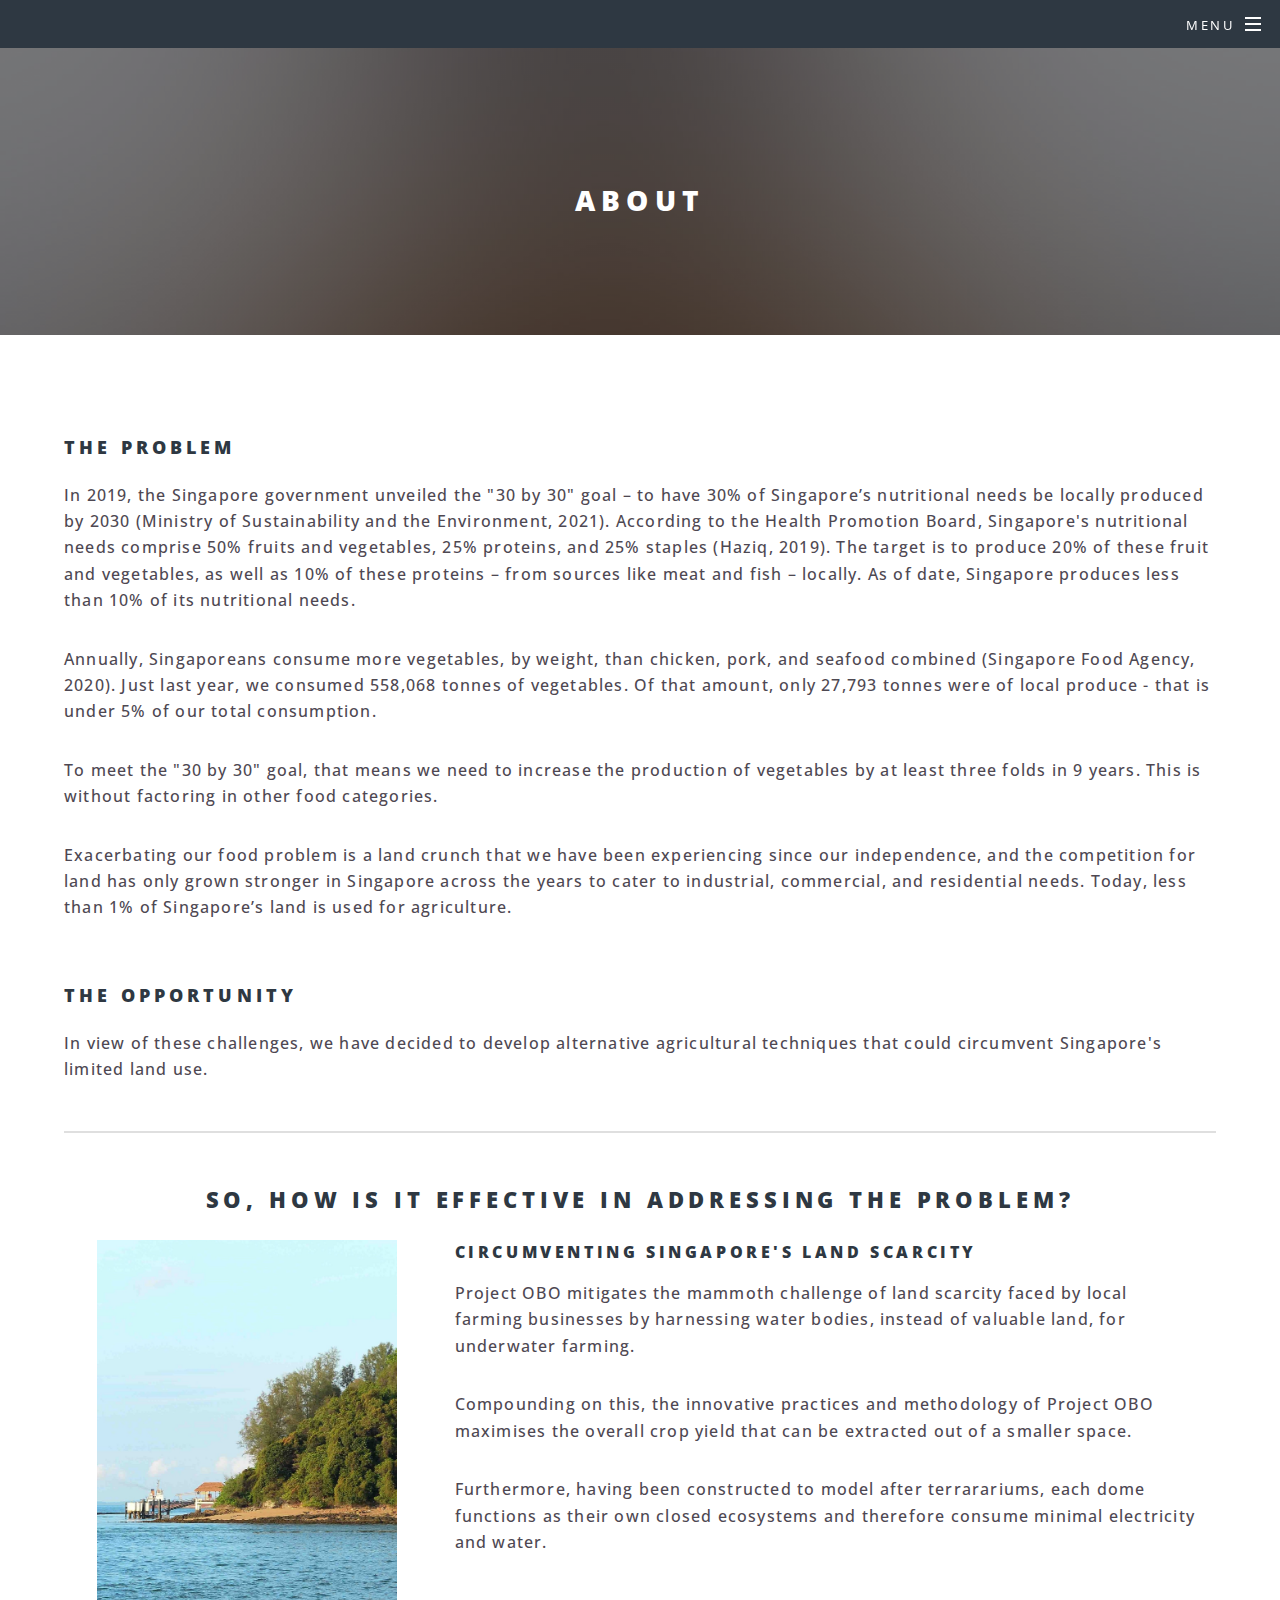
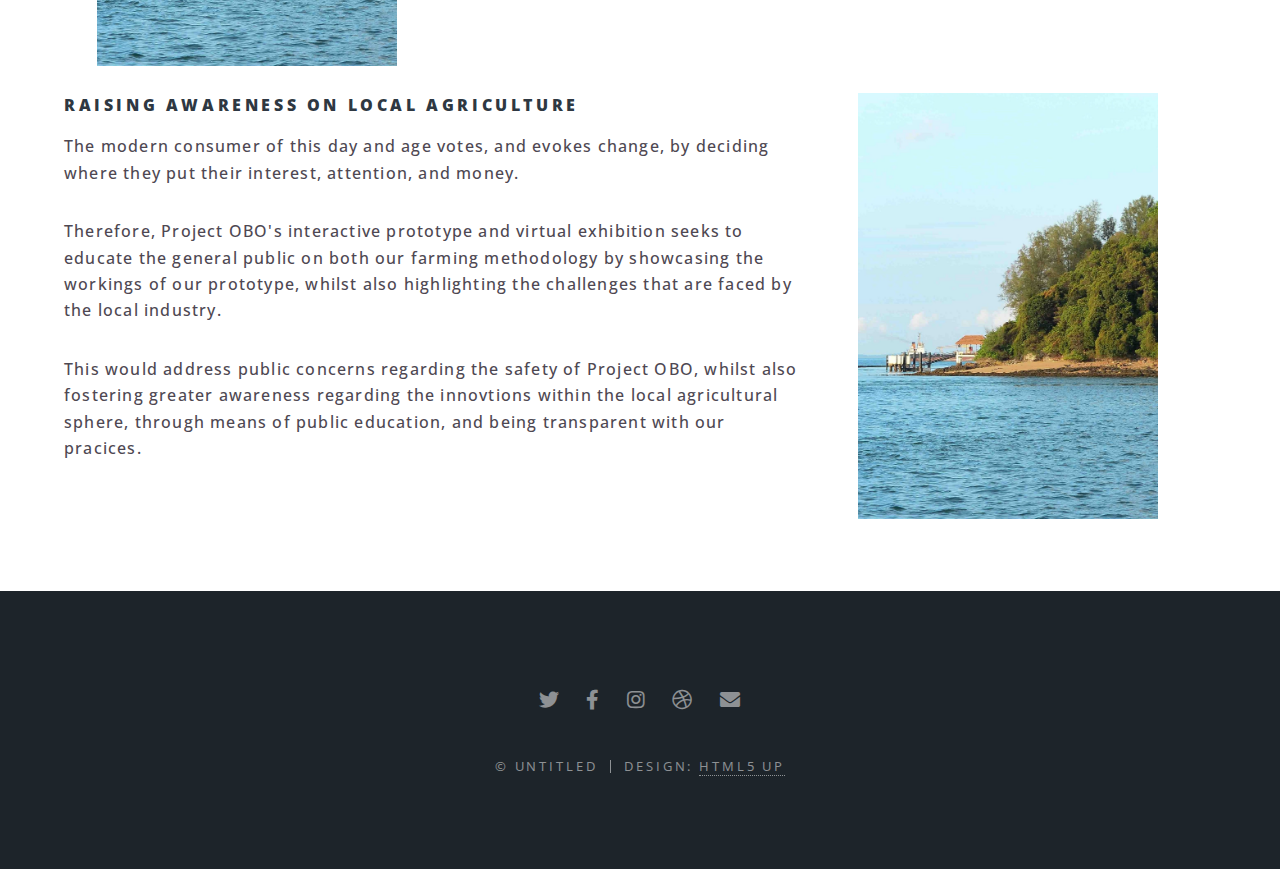
==== about.html @ d47744c2 "commit" ====
<!DOCTYPE HTML>
<!--
	Spectral by HTML5 UP
	html5up.net | @ajlkn
	Free for personal and commercial use under the CCA 3.0 license (html5up.net/license)
-->
<html>
	<head>
		<title>About</title>
		<meta charset="utf-8" />
		<meta name="viewport" content="width=device-width, initial-scale=1, user-scalable=no" />
		<link rel="stylesheet" href="assets/css/main.css" />
		<noscript><link rel="stylesheet" href="assets/css/noscript.css" /></noscript>
	</head>
	<body class="is-preload">

		<!-- Page Wrapper -->
			<div id="page-wrapper">

				<!-- Header -->
				<header id="header" class="alt">
					<h1><a href="index.html">Project OBO</a></h1>
					<nav id="nav">
						<ul>
							<li class="special">
								<a href="#menu" class="menuToggle"><span>Menu</span></a>
								<div id="menu">
									<ul>
										<li><a href="index.html">Home</a></li>
										<li><a href="about.html">About</a></li>
										<li><a href="how-it-works.html">How it works</a></li>
										<li><a href="impact.html">Impact</a></li>
										<li><a href="the-team.html">The Team</a></li>
										<li><a href="partner.html">Partner With Us</a></li>
										<li><a href="get-in-touch.html">Get In Touch</a></li>
									</ul>
								</div>
							</li>
						</ul>
					</nav>
				</header>

				<!-- Main -->
					<article id="main">
						<header>
							<h2>About</h2>
						</header>
						<section class="wrapper style5">
							<div class="inner">

								<h3>The Problem</h3>
									<p>In 2019, the Singapore government unveiled the "30 by 30" goal  – to have 30% of Singapore’s nutritional needs be locally produced by 2030 (Ministry of Sustainability and the Environment, 2021). According to the Health Promotion Board, Singapore's nutritional needs comprise 50% fruits and vegetables, 25% proteins, and 25% staples (Haziq, 2019). The target is to produce 20% of these fruit and vegetables, as well as 10% of these proteins – from sources like meat and fish – locally. As of date, Singapore produces less than 10% of its nutritional needs.</p>
									<p>Annually, Singaporeans consume more vegetables, by weight, than chicken, pork, and seafood combined (Singapore Food Agency, 2020). Just last year, we consumed 558,068 tonnes of vegetables. Of that amount, only 27,793 tonnes were of local produce - that is under 5% of our total consumption.</p>
									<p>To meet the "30 by 30" goal, that means we need to increase the production of vegetables by at least three folds in 9 years. This is without factoring in other food categories. </p>
									<p>Exacerbating our food problem is a land crunch that we have been experiencing since our independence, and the competition for land has only grown stronger in Singapore across the years to cater to industrial, commercial, and residential needs. Today, less than 1% of Singapore’s land is used for agriculture.</p>
									
								<br>
								
								<h3>The opportunity</h3>
									<p>In view of these challenges, we have decided to develop alternative agricultural techniques that could circumvent Singapore's limited land use.</p>
								
								<hr />

								<h2 style="text-align: center;">so, how is it effective in addressing the problem?</h2>
								<section class="tiles">
									<article style="text-align: center;" class="style1">
										<img style="max-width: 300px;" src="images/sister_island.jpg" alt="">
										<img src="" alt="">
									</article>

									<article class="twothird">
										<h4>circumventing singapore's land scarcity</h4>
										<p>Project OBO mitigates the mammoth challenge of land scarcity faced by local farming businesses by harnessing water bodies, instead of valuable land, for underwater farming.</p>
										<p>Compounding on this, the innovative practices and methodology of Project OBO maximises the overall crop yield that can be extracted out of a smaller space.</p>
										<p>Furthermore, having been constructed to model after terrarariums, each dome functions as their own closed ecosystems and therefore consume minimal electricity and water.</p>
									</article>

									<article class="twothird">
										<h4>Raising awareness on local agriculture</h4>
										<p>The modern consumer of this day and age votes, and evokes change, by deciding where they put their interest, attention, and money.</p>
										<p>Therefore, Project OBO's interactive prototype and virtual exhibition seeks to educate the general public on both our farming methodology by showcasing the workings of our prototype, whilst also highlighting the challenges that are faced by the local industry.</p>
										<p>This would address public concerns regarding the safety of Project OBO, whilst also fostering greater awareness regarding the innovtions within the local agricultural sphere, through means of public education, and being transparent with our pracices.</p>
									</article>

									<article style="text-align: center;" class="style1">
										<img style="max-width: 300px;" src="images/sister_island.jpg" alt="">
										<img src="" alt="">
									</article>

									

								</section>
							</div>
						</section>
					</article>

				<!-- Footer -->
					<footer id="footer">
						<ul class="icons">
							<li><a href="#" class="icon brands fa-twitter"><span class="label">Twitter</span></a></li>
							<li><a href="#" class="icon brands fa-facebook-f"><span class="label">Facebook</span></a></li>
							<li><a href="#" class="icon brands fa-instagram"><span class="label">Instagram</span></a></li>
							<li><a href="#" class="icon brands fa-dribbble"><span class="label">Dribbble</span></a></li>
							<li><a href="#" class="icon solid fa-envelope"><span class="label">Email</span></a></li>
						</ul>
						<ul class="copyright">
							<li>&copy; Untitled</li><li>Design: <a href="http://html5up.net">HTML5 UP</a></li>
						</ul>
					</footer>

			</div>

		<!-- Scripts -->
			<script src="assets/js/jquery.min.js"></script>
			<script src="assets/js/jquery.scrollex.min.js"></script>
			<script src="assets/js/jquery.scrolly.min.js"></script>
			<script src="assets/js/browser.min.js"></script>
			<script src="assets/js/breakpoints.min.js"></script>
			<script src="assets/js/util.js"></script>
			<script src="assets/js/main.js"></script>

	</body>
</html>
---- assets/css/main.css ----
@import url(fontawesome-all.min.css);
@import url("https://fonts.googleapis.com/css?family=Open+Sans:400,400italic,600,600italic,800,800italic");

/*
	Spectral by HTML5 UP
	html5up.net | @ajlkn
	Free for personal and commercial use under the CCA 3.0 license (html5up.net/license)
*/

html, body, div, span, applet, object,
iframe, h1, h2, h3, h4, h5, h6, p, blockquote,
pre, a, abbr, acronym, address, big, cite,
code, del, dfn, em, img, ins, kbd, q, s, samp,
small, strike, strong, sub, sup, tt, var, b,
u, i, center, dl, dt, dd, ol, ul, li, fieldset,
form, label, legend, table, caption, tbody,
tfoot, thead, tr, th, td, article, aside,
canvas, details, embed, figure, figcaption,
footer, header, hgroup, menu, nav, output, ruby,
section, summary, time, mark, audio, video {
	margin: 0;
	padding: 0;
	border: 0;
	font-size: 100%;
	font: inherit;
	vertical-align: baseline;
}

article, aside, details, figcaption, figure,
footer, header, hgroup, menu, nav, section {
	display: block;}

body {
	line-height: 1;
}

ol, ul {
	list-style: none;
}

blockquote, q {
	quotes: none;
}

	blockquote:before, blockquote:after, q:before, q:after {
		content: '';
		content: none;
	}

table {
	border-collapse: collapse;
	border-spacing: 0;
}

body {
	-webkit-text-size-adjust: none;
}

mark {
	background-color: transparent;
	color: inherit;
}

input::-moz-focus-inner {
	border: 0;
	padding: 0;
}

input, select, textarea {
	-moz-appearance: none;
	-webkit-appearance: none;
	-ms-appearance: none;
	appearance: none;
}

/* Basic */

	@-ms-viewport {
		width: device-width;
	}

	html {
		box-sizing: border-box;
	}

	*, *:before, *:after {
		box-sizing: inherit;
	}

	body {
		background: #2e3842;
	}

		body.is-preload *, body.is-preload *:before, body.is-preload *:after {
			-moz-animation: none !important;
			-webkit-animation: none !important;
			-ms-animation: none !important;
			animation: none !important;
			-moz-transition: none !important;
			-webkit-transition: none !important;
			-ms-transition: none !important;
			transition: none !important;
		}

	body, input, select, textarea {
		color: #fff;
		font-family: "Open Sans", Helvetica, sans-serif;
		font-size: 15pt;
		font-weight: 400;
		letter-spacing: 0.075em;
		line-height: 1.65em;
	}

		@media screen and (max-width: 1680px) {

			body, input, select, textarea {
				font-size: 13pt;
			}

		}

		@media screen and (max-width: 1280px) {

			body, input, select, textarea {
				font-size: 12pt;
			}

		}

		@media screen and (max-width: 736px) {

			body, input, select, textarea {
				font-size: 11pt;
				letter-spacing: 0.0375em;
			}

		}

	a {
		-moz-transition: color 0.2s ease, border-bottom-color 0.2s ease;
		-webkit-transition: color 0.2s ease, border-bottom-color 0.2s ease;
		-ms-transition: color 0.2s ease, border-bottom-color 0.2s ease;
		transition: color 0.2s ease, border-bottom-color 0.2s ease;
		border-bottom: dotted 1px;
		color: inherit;
		text-decoration: none;
	}

		a:hover {
			border-bottom-color: transparent;
		}

	strong, b {
		color: #fff;
		font-weight: 600;
	}

	em, i {
		font-style: italic;
	}

	p {
		margin: 0 0 2em 0;
		font-weight: 500;
	}

	h1, h2, h3, h4, h5, h6 {
		color: #fff;
		font-weight: 800;
		letter-spacing: 0.225em;
		line-height: 1em;
		margin: 0 0 1em 0;
		text-transform: uppercase;
	}

		h1 a, h2 a, h3 a, h4 a, h5 a, h6 a {
			color: inherit;
			text-decoration: none;
		}

	h2 {
		font-size: 1.35em;
		line-height: 1.75em;
	}

		@media screen and (max-width: 736px) {

			h2 {
				font-size: 1.1em;
				line-height: 1.65em;
			}

		}

	h3 {
		font-size: 1.15em;
		line-height: 1.75em;
	}

		@media screen and (max-width: 736px) {

			h3 {
				font-size: 1em;
				line-height: 1.65em;
			}

		}

	h4 {
		font-size: 1em;
		line-height: 1.5em;
	}

	h5 {
		font-size: 0.8em;
		line-height: 1.5em;
	}

	h6 {
		font-size: 0.7em;
		line-height: 1.5em;
	}

	sub {
		font-size: 0.8em;
		position: relative;
		top: 0.5em;
	}

	sup {
		font-size: 0.8em;
		position: relative;
		top: -0.5em;
	}

	hr {
		border: 0;
		border-bottom: solid 2px #fff;
		margin: 3em 0;
	}

		hr.major {
			margin: 4.5em 0;
		}

	blockquote {
		border-left: solid 4px #fff;
		font-style: italic;
		margin: 0 0 2em 0;
		padding: 0.5em 0 0.5em 2em;
	}

	code {
		background: rgba(144, 144, 144, 0.25);
		border-radius: 3px;
		font-family: "Courier New", monospace;
		font-size: 0.9em;
		letter-spacing: 0;
		margin: 0 0.25em;
		padding: 0.25em 0.65em;
	}

	button {
		font-family: inherit;
		text-transform: uppercase;
		font-size: 0.8em;
		font-weight: 700;
		padding: 1em;
		border-radius: 8px;
		border-style: none;
		color: #585858;
		letter-spacing: 0.1em;
	}
	
		button.main {
			font-size: 16pt;
			font-weight: 300;
			line-height: 1.75;
			text-transform: lowercase;
			padding: 6px 18px;
			border-radius: 20px;
			border-style: none;
			margin: 0 10px 10px 0px;
			color: #585858;
			letter-spacing: normal;
		}
	
	button:hover {
		transform: scale(1.1);
		transition: background-color 0.5s ease, transform 0.5s ease;
		background-color: #7ecaf6;
		color: white;
	}
	
		button.style1:hover {
			background-color: #f2849e
		}
	
		button.style2:hover {
			background-color: #7ecaf6  
		}
	
		button.style3:hover {
			background-color: #7bd0c1
		}

	pre {
		-webkit-overflow-scrolling: touch;
		font-family: "Courier New", monospace;
		font-size: 0.9em;
		margin: 0 0 2em 0;
	}

		pre code {
			display: block;
			line-height: 1.75em;
			padding: 1em 1.5em;
			overflow-x: auto;
		}

	.align-left {
		text-align: left;
	}

	.align-center {
		text-align: center;
	}

	.align-right {
		text-align: right;
	}

/* Row */

	.row {
		display: flex;
		flex-wrap: wrap;
		box-sizing: border-box;
		align-items: stretch;
	}

		.row > * {
			box-sizing: border-box;
		}

		.row.gtr-uniform > * > :last-child {
			margin-bottom: 0;
		}

		.row.aln-left {
			justify-content: flex-start;
		}

		.row.aln-center {
			justify-content: center;
		}

		.row.aln-right {
			justify-content: flex-end;
		}

		.row.aln-top {
			align-items: flex-start;
		}

		.row.aln-middle {
			align-items: center;
		}

		.row.aln-bottom {
			align-items: flex-end;
		}

		.row > .imp {
			order: -1;
		}

		.row > .col-1 {
			width: 8.33333%;
		}

		.row > .off-1 {
			margin-left: 8.33333%;
		}

		.row > .col-2 {
			width: 16.66667%;
		}

		.row > .off-2 {
			margin-left: 16.66667%;
		}

		.row > .col-3 {
			width: 25%;
		}

		.row > .off-3 {
			margin-left: 25%;
		}

		.row > .col-4 {
			width: 33.33333%;
		}

		.row > .off-4 {
			margin-left: 33.33333%;
		}

		.row > .col-5 {
			width: 41.66667%;
		}

		.row > .off-5 {
			margin-left: 41.66667%;
		}

		.row > .col-6 {
			width: 50%;
		}

		.row > .off-6 {
			margin-left: 50%;
		}

		.row > .col-7 {
			width: 58.33333%;
		}

		.row > .off-7 {
			margin-left: 58.33333%;
		}

		.row > .col-8 {
			width: 66.66667%;
		}

		.row > .off-8 {
			margin-left: 66.66667%;
		}

		.row > .col-9 {
			width: 75%;
		}

		.row > .off-9 {
			margin-left: 75%;
		}

		.row > .col-10 {
			width: 83.33333%;
		}

		.row > .off-10 {
			margin-left: 83.33333%;
		}

		.row > .col-11 {
			width: 91.66667%;
		}

		.row > .off-11 {
			margin-left: 91.66667%;
		}

		.row > .col-12 {
			width: 100%;
		}

		.row > .off-12 {
			margin-left: 100%;
		}

		.row.gtr-0 {
			margin-top: 0;
			margin-left: 0em;
		}

			.row.gtr-0 > * {
				padding: 0 0 0 0em;
			}

			.row.gtr-0.gtr-uniform {
				margin-top: 0em;
			}

				.row.gtr-0.gtr-uniform > * {
					padding-top: 0em;
				}

		.row.gtr-25 {
			margin-top: 0;
			margin-left: -0.375em;
		}

			.row.gtr-25 > * {
				padding: 0 0 0 0.375em;
			}

			.row.gtr-25.gtr-uniform {
				margin-top: -0.375em;
			}

				.row.gtr-25.gtr-uniform > * {
					padding-top: 0.375em;
				}

		.row.gtr-50 {
			margin-top: 0;
			margin-left: -0.75em;
		}

			.row.gtr-50 > * {
				padding: 0 0 0 0.75em;
			}

			.row.gtr-50.gtr-uniform {
				margin-top: -0.75em;
			}

				.row.gtr-50.gtr-uniform > * {
					padding-top: 0.75em;
				}

		.row {
			margin-top: 0;
			margin-left: -1.5em;
		}

			.row > * {
				padding: 0 0 0 1.5em;
			}

			.row.gtr-uniform {
				margin-top: -1.5em;
			}

				.row.gtr-uniform > * {
					padding-top: 1.5em;
				}

		.row.gtr-150 {
			margin-top: 0;
			margin-left: -2.25em;
		}

			.row.gtr-150 > * {
				padding: 0 0 0 2.25em;
			}

			.row.gtr-150.gtr-uniform {
				margin-top: -2.25em;
			}

				.row.gtr-150.gtr-uniform > * {
					padding-top: 2.25em;
				}

		.row.gtr-200 {
			margin-top: 0;
			margin-left: -3em;
		}

			.row.gtr-200 > * {
				padding: 0 0 0 3em;
			}

			.row.gtr-200.gtr-uniform {
				margin-top: -3em;
			}

				.row.gtr-200.gtr-uniform > * {
					padding-top: 3em;
				}

		@media screen and (max-width: 1680px) {

			.row {
				display: flex;
				flex-wrap: wrap;
				box-sizing: border-box;
				align-items: stretch;
			}

				.row > * {
					box-sizing: border-box;
				}

				.row.gtr-uniform > * > :last-child {
					margin-bottom: 0;
				}

				.row.aln-left {
					justify-content: flex-start;
				}

				.row.aln-center {
					justify-content: center;
				}

				.row.aln-right {
					justify-content: flex-end;
				}

				.row.aln-top {
					align-items: flex-start;
				}

				.row.aln-middle {
					align-items: center;
				}

				.row.aln-bottom {
					align-items: flex-end;
				}

				.row > .imp-xlarge {
					order: -1;
				}

				.row > .col-1-xlarge {
					width: 8.33333%;
				}

				.row > .off-1-xlarge {
					margin-left: 8.33333%;
				}

				.row > .col-2-xlarge {
					width: 16.66667%;
				}

				.row > .off-2-xlarge {
					margin-left: 16.66667%;
				}

				.row > .col-3-xlarge {
					width: 25%;
				}

				.row > .off-3-xlarge {
					margin-left: 25%;
				}

				.row > .col-4-xlarge {
					width: 33.33333%;
				}

				.row > .off-4-xlarge {
					margin-left: 33.33333%;
				}

				.row > .col-5-xlarge {
					width: 41.66667%;
				}

				.row > .off-5-xlarge {
					margin-left: 41.66667%;
				}

				.row > .col-6-xlarge {
					width: 50%;
				}

				.row > .off-6-xlarge {
					margin-left: 50%;
				}

				.row > .col-7-xlarge {
					width: 58.33333%;
				}

				.row > .off-7-xlarge {
					margin-left: 58.33333%;
				}

				.row > .col-8-xlarge {
					width: 66.66667%;
				}

				.row > .off-8-xlarge {
					margin-left: 66.66667%;
				}

				.row > .col-9-xlarge {
					width: 75%;
				}

				.row > .off-9-xlarge {
					margin-left: 75%;
				}

				.row > .col-10-xlarge {
					width: 83.33333%;
				}

				.row > .off-10-xlarge {
					margin-left: 83.33333%;
				}

				.row > .col-11-xlarge {
					width: 91.66667%;
				}

				.row > .off-11-xlarge {
					margin-left: 91.66667%;
				}

				.row > .col-12-xlarge {
					width: 100%;
				}

				.row > .off-12-xlarge {
					margin-left: 100%;
				}

				.row.gtr-0 {
					margin-top: 0;
					margin-left: 0em;
				}

					.row.gtr-0 > * {
						padding: 0 0 0 0em;
					}

					.row.gtr-0.gtr-uniform {
						margin-top: 0em;
					}

						.row.gtr-0.gtr-uniform > * {
							padding-top: 0em;
						}

				.row.gtr-25 {
					margin-top: 0;
					margin-left: -0.375em;
				}

					.row.gtr-25 > * {
						padding: 0 0 0 0.375em;
					}

					.row.gtr-25.gtr-uniform {
						margin-top: -0.375em;
					}

						.row.gtr-25.gtr-uniform > * {
							padding-top: 0.375em;
						}

				.row.gtr-50 {
					margin-top: 0;
					margin-left: -0.75em;
				}

					.row.gtr-50 > * {
						padding: 0 0 0 0.75em;
					}

					.row.gtr-50.gtr-uniform {
						margin-top: -0.75em;
					}

						.row.gtr-50.gtr-uniform > * {
							padding-top: 0.75em;
						}

				.row {
					margin-top: 0;
					margin-left: -1.5em;
				}

					.row > * {
						padding: 0 0 0 1.5em;
					}

					.row.gtr-uniform {
						margin-top: -1.5em;
					}

						.row.gtr-uniform > * {
							padding-top: 1.5em;
						}

				.row.gtr-150 {
					margin-top: 0;
					margin-left: -2.25em;
				}

					.row.gtr-150 > * {
						padding: 0 0 0 2.25em;
					}

					.row.gtr-150.gtr-uniform {
						margin-top: -2.25em;
					}

						.row.gtr-150.gtr-uniform > * {
							padding-top: 2.25em;
						}

				.row.gtr-200 {
					margin-top: 0;
					margin-left: -3em;
				}

					.row.gtr-200 > * {
						padding: 0 0 0 3em;
					}

					.row.gtr-200.gtr-uniform {
						margin-top: -3em;
					}

						.row.gtr-200.gtr-uniform > * {
							padding-top: 3em;
						}

		}

		@media screen and (max-width: 1280px) {

			.row {
				display: flex;
				flex-wrap: wrap;
				box-sizing: border-box;
				align-items: stretch;
			}

				.row > * {
					box-sizing: border-box;
				}

				.row.gtr-uniform > * > :last-child {
					margin-bottom: 0;
				}

				.row.aln-left {
					justify-content: flex-start;
				}

				.row.aln-center {
					justify-content: center;
				}

				.row.aln-right {
					justify-content: flex-end;
				}

				.row.aln-top {
					align-items: flex-start;
				}

				.row.aln-middle {
					align-items: center;
				}

				.row.aln-bottom {
					align-items: flex-end;
				}

				.row > .imp-large {
					order: -1;
				}

				.row > .col-1-large {
					width: 8.33333%;
				}

				.row > .off-1-large {
					margin-left: 8.33333%;
				}

				.row > .col-2-large {
					width: 16.66667%;
				}

				.row > .off-2-large {
					margin-left: 16.66667%;
				}

				.row > .col-3-large {
					width: 25%;
				}

				.row > .off-3-large {
					margin-left: 25%;
				}

				.row > .col-4-large {
					width: 33.33333%;
				}

				.row > .off-4-large {
					margin-left: 33.33333%;
				}

				.row > .col-5-large {
					width: 41.66667%;
				}

				.row > .off-5-large {
					margin-left: 41.66667%;
				}

				.row > .col-6-large {
					width: 50%;
				}

				.row > .off-6-large {
					margin-left: 50%;
				}

				.row > .col-7-large {
					width: 58.33333%;
				}

				.row > .off-7-large {
					margin-left: 58.33333%;
				}

				.row > .col-8-large {
					width: 66.66667%;
				}

				.row > .off-8-large {
					margin-left: 66.66667%;
				}

				.row > .col-9-large {
					width: 75%;
				}

				.row > .off-9-large {
					margin-left: 75%;
				}

				.row > .col-10-large {
					width: 83.33333%;
				}

				.row > .off-10-large {
					margin-left: 83.33333%;
				}

				.row > .col-11-large {
					width: 91.66667%;
				}

				.row > .off-11-large {
					margin-left: 91.66667%;
				}

				.row > .col-12-large {
					width: 100%;
				}

				.row > .off-12-large {
					margin-left: 100%;
				}

				.row.gtr-0 {
					margin-top: 0;
					margin-left: 0em;
				}

					.row.gtr-0 > * {
						padding: 0 0 0 0em;
					}

					.row.gtr-0.gtr-uniform {
						margin-top: 0em;
					}

						.row.gtr-0.gtr-uniform > * {
							padding-top: 0em;
						}

				.row.gtr-25 {
					margin-top: 0;
					margin-left: -0.375em;
				}

					.row.gtr-25 > * {
						padding: 0 0 0 0.375em;
					}

					.row.gtr-25.gtr-uniform {
						margin-top: -0.375em;
					}

						.row.gtr-25.gtr-uniform > * {
							padding-top: 0.375em;
						}

				.row.gtr-50 {
					margin-top: 0;
					margin-left: -0.75em;
				}

					.row.gtr-50 > * {
						padding: 0 0 0 0.75em;
					}

					.row.gtr-50.gtr-uniform {
						margin-top: -0.75em;
					}

						.row.gtr-50.gtr-uniform > * {
							padding-top: 0.75em;
						}

				.row {
					margin-top: 0;
					margin-left: -1.5em;
				}

					.row > * {
						padding: 0 0 0 1.5em;
					}

					.row.gtr-uniform {
						margin-top: -1.5em;
					}

						.row.gtr-uniform > * {
							padding-top: 1.5em;
						}

				.row.gtr-150 {
					margin-top: 0;
					margin-left: -2.25em;
				}

					.row.gtr-150 > * {
						padding: 0 0 0 2.25em;
					}

					.row.gtr-150.gtr-uniform {
						margin-top: -2.25em;
					}

						.row.gtr-150.gtr-uniform > * {
							padding-top: 2.25em;
						}

				.row.gtr-200 {
					margin-top: 0;
					margin-left: -3em;
				}

					.row.gtr-200 > * {
						padding: 0 0 0 3em;
					}

					.row.gtr-200.gtr-uniform {
						margin-top: -3em;
					}

						.row.gtr-200.gtr-uniform > * {
							padding-top: 3em;
						}

		}

		@media screen and (max-width: 980px) {

			.row {
				display: flex;
				flex-wrap: wrap;
				box-sizing: border-box;
				align-items: stretch;
			}

				.row > * {
					box-sizing: border-box;
				}

				.row.gtr-uniform > * > :last-child {
					margin-bottom: 0;
				}

				.row.aln-left {
					justify-content: flex-start;
				}

				.row.aln-center {
					justify-content: center;
				}

				.row.aln-right {
					justify-content: flex-end;
				}

				.row.aln-top {
					align-items: flex-start;
				}

				.row.aln-middle {
					align-items: center;
				}

				.row.aln-bottom {
					align-items: flex-end;
				}

				.row > .imp-medium {
					order: -1;
				}

				.row > .col-1-medium {
					width: 8.33333%;
				}

				.row > .off-1-medium {
					margin-left: 8.33333%;
				}

				.row > .col-2-medium {
					width: 16.66667%;
				}

				.row > .off-2-medium {
					margin-left: 16.66667%;
				}

				.row > .col-3-medium {
					width: 25%;
				}

				.row > .off-3-medium {
					margin-left: 25%;
				}

				.row > .col-4-medium {
					width: 33.33333%;
				}

				.row > .off-4-medium {
					margin-left: 33.33333%;
				}

				.row > .col-5-medium {
					width: 41.66667%;
				}

				.row > .off-5-medium {
					margin-left: 41.66667%;
				}

				.row > .col-6-medium {
					width: 50%;
				}

				.row > .off-6-medium {
					margin-left: 50%;
				}

				.row > .col-7-medium {
					width: 58.33333%;
				}

				.row > .off-7-medium {
					margin-left: 58.33333%;
				}

				.row > .col-8-medium {
					width: 66.66667%;
				}

				.row > .off-8-medium {
					margin-left: 66.66667%;
				}

				.row > .col-9-medium {
					width: 75%;
				}

				.row > .off-9-medium {
					margin-left: 75%;
				}

				.row > .col-10-medium {
					width: 83.33333%;
				}

				.row > .off-10-medium {
					margin-left: 83.33333%;
				}

				.row > .col-11-medium {
					width: 91.66667%;
				}

				.row > .off-11-medium {
					margin-left: 91.66667%;
				}

				.row > .col-12-medium {
					width: 100%;
				}

				.row > .off-12-medium {
					margin-left: 100%;
				}

				.row.gtr-0 {
					margin-top: 0;
					margin-left: 0em;
				}

					.row.gtr-0 > * {
						padding: 0 0 0 0em;
					}

					.row.gtr-0.gtr-uniform {
						margin-top: 0em;
					}

						.row.gtr-0.gtr-uniform > * {
							padding-top: 0em;
						}

				.row.gtr-25 {
					margin-top: 0;
					margin-left: -0.375em;
				}

					.row.gtr-25 > * {
						padding: 0 0 0 0.375em;
					}

					.row.gtr-25.gtr-uniform {
						margin-top: -0.375em;
					}

						.row.gtr-25.gtr-uniform > * {
							padding-top: 0.375em;
						}

				.row.gtr-50 {
					margin-top: 0;
					margin-left: -0.75em;
				}

					.row.gtr-50 > * {
						padding: 0 0 0 0.75em;
					}

					.row.gtr-50.gtr-uniform {
						margin-top: -0.75em;
					}

						.row.gtr-50.gtr-uniform > * {
							padding-top: 0.75em;
						}

				.row {
					margin-top: 0;
					margin-left: -1.5em;
				}

					.row > * {
						padding: 0 0 0 1.5em;
					}

					.row.gtr-uniform {
						margin-top: -1.5em;
					}

						.row.gtr-uniform > * {
							padding-top: 1.5em;
						}

				.row.gtr-150 {
					margin-top: 0;
					margin-left: -2.25em;
				}

					.row.gtr-150 > * {
						padding: 0 0 0 2.25em;
					}

					.row.gtr-150.gtr-uniform {
						margin-top: -2.25em;
					}

						.row.gtr-150.gtr-uniform > * {
							padding-top: 2.25em;
						}

				.row.gtr-200 {
					margin-top: 0;
					margin-left: -3em;
				}

					.row.gtr-200 > * {
						padding: 0 0 0 3em;
					}

					.row.gtr-200.gtr-uniform {
						margin-top: -3em;
					}

						.row.gtr-200.gtr-uniform > * {
							padding-top: 3em;
						}

		}

		@media screen and (max-width: 736px) {

			.row {
				display: flex;
				flex-wrap: wrap;
				box-sizing: border-box;
				align-items: stretch;
			}

				.row > * {
					box-sizing: border-box;
				}

				.row.gtr-uniform > * > :last-child {
					margin-bottom: 0;
				}

				.row.aln-left {
					justify-content: flex-start;
				}

				.row.aln-center {
					justify-content: center;
				}

				.row.aln-right {
					justify-content: flex-end;
				}

				.row.aln-top {
					align-items: flex-start;
				}

				.row.aln-middle {
					align-items: center;
				}

				.row.aln-bottom {
					align-items: flex-end;
				}

				.row > .imp-small {
					order: -1;
				}

				.row > .col-1-small {
					width: 8.33333%;
				}

				.row > .off-1-small {
					margin-left: 8.33333%;
				}

				.row > .col-2-small {
					width: 16.66667%;
				}

				.row > .off-2-small {
					margin-left: 16.66667%;
				}

				.row > .col-3-small {
					width: 25%;
				}

				.row > .off-3-small {
					margin-left: 25%;
				}

				.row > .col-4-small {
					width: 33.33333%;
				}

				.row > .off-4-small {
					margin-left: 33.33333%;
				}

				.row > .col-5-small {
					width: 41.66667%;
				}

				.row > .off-5-small {
					margin-left: 41.66667%;
				}

				.row > .col-6-small {
					width: 50%;
				}

				.row > .off-6-small {
					margin-left: 50%;
				}

				.row > .col-7-small {
					width: 58.33333%;
				}

				.row > .off-7-small {
					margin-left: 58.33333%;
				}

				.row > .col-8-small {
					width: 66.66667%;
				}

				.row > .off-8-small {
					margin-left: 66.66667%;
				}

				.row > .col-9-small {
					width: 75%;
				}

				.row > .off-9-small {
					margin-left: 75%;
				}

				.row > .col-10-small {
					width: 83.33333%;
				}

				.row > .off-10-small {
					margin-left: 83.33333%;
				}

				.row > .col-11-small {
					width: 91.66667%;
				}

				.row > .off-11-small {
					margin-left: 91.66667%;
				}

				.row > .col-12-small {
					width: 100%;
				}

				.row > .off-12-small {
					margin-left: 100%;
				}

				.row.gtr-0 {
					margin-top: 0;
					margin-left: 0em;
				}

					.row.gtr-0 > * {
						padding: 0 0 0 0em;
					}

					.row.gtr-0.gtr-uniform {
						margin-top: 0em;
					}

						.row.gtr-0.gtr-uniform > * {
							padding-top: 0em;
						}

				.row.gtr-25 {
					margin-top: 0;
					margin-left: -0.375em;
				}

					.row.gtr-25 > * {
						padding: 0 0 0 0.375em;
					}

					.row.gtr-25.gtr-uniform {
						margin-top: -0.375em;
					}

						.row.gtr-25.gtr-uniform > * {
							padding-top: 0.375em;
						}

				.row.gtr-50 {
					margin-top: 0;
					margin-left: -0.75em;
				}

					.row.gtr-50 > * {
						padding: 0 0 0 0.75em;
					}

					.row.gtr-50.gtr-uniform {
						margin-top: -0.75em;
					}

						.row.gtr-50.gtr-uniform > * {
							padding-top: 0.75em;
						}

				.row {
					margin-top: 0;
					margin-left: -1.5em;
				}

					.row > * {
						padding: 0 0 0 1.5em;
					}

					.row.gtr-uniform {
						margin-top: -1.5em;
					}

						.row.gtr-uniform > * {
							padding-top: 1.5em;
						}

				.row.gtr-150 {
					margin-top: 0;
					margin-left: -2.25em;
				}

					.row.gtr-150 > * {
						padding: 0 0 0 2.25em;
					}

					.row.gtr-150.gtr-uniform {
						margin-top: -2.25em;
					}

						.row.gtr-150.gtr-uniform > * {
							padding-top: 2.25em;
						}

				.row.gtr-200 {
					margin-top: 0;
					margin-left: -3em;
				}

					.row.gtr-200 > * {
						padding: 0 0 0 3em;
					}

					.row.gtr-200.gtr-uniform {
						margin-top: -3em;
					}

						.row.gtr-200.gtr-uniform > * {
							padding-top: 3em;
						}

		}

		@media screen and (max-width: 480px) {

			.row {
				display: flex;
				flex-wrap: wrap;
				box-sizing: border-box;
				align-items: stretch;
			}

				.row > * {
					box-sizing: border-box;
				}

				.row.gtr-uniform > * > :last-child {
					margin-bottom: 0;
				}

				.row.aln-left {
					justify-content: flex-start;
				}

				.row.aln-center {
					justify-content: center;
				}

				.row.aln-right {
					justify-content: flex-end;
				}

				.row.aln-top {
					align-items: flex-start;
				}

				.row.aln-middle {
					align-items: center;
				}

				.row.aln-bottom {
					align-items: flex-end;
				}

				.row > .imp-xsmall {
					order: -1;
				}

				.row > .col-1-xsmall {
					width: 8.33333%;
				}

				.row > .off-1-xsmall {
					margin-left: 8.33333%;
				}

				.row > .col-2-xsmall {
					width: 16.66667%;
				}

				.row > .off-2-xsmall {
					margin-left: 16.66667%;
				}

				.row > .col-3-xsmall {
					width: 25%;
				}

				.row > .off-3-xsmall {
					margin-left: 25%;
				}

				.row > .col-4-xsmall {
					width: 33.33333%;
				}

				.row > .off-4-xsmall {
					margin-left: 33.33333%;
				}

				.row > .col-5-xsmall {
					width: 41.66667%;
				}

				.row > .off-5-xsmall {
					margin-left: 41.66667%;
				}

				.row > .col-6-xsmall {
					width: 50%;
				}

				.row > .off-6-xsmall {
					margin-left: 50%;
				}

				.row > .col-7-xsmall {
					width: 58.33333%;
				}

				.row > .off-7-xsmall {
					margin-left: 58.33333%;
				}

				.row > .col-8-xsmall {
					width: 66.66667%;
				}

				.row > .off-8-xsmall {
					margin-left: 66.66667%;
				}

				.row > .col-9-xsmall {
					width: 75%;
				}

				.row > .off-9-xsmall {
					margin-left: 75%;
				}

				.row > .col-10-xsmall {
					width: 83.33333%;
				}

				.row > .off-10-xsmall {
					margin-left: 83.33333%;
				}

				.row > .col-11-xsmall {
					width: 91.66667%;
				}

				.row > .off-11-xsmall {
					margin-left: 91.66667%;
				}

				.row > .col-12-xsmall {
					width: 100%;
				}

				.row > .off-12-xsmall {
					margin-left: 100%;
				}

				.row.gtr-0 {
					margin-top: 0;
					margin-left: 0em;
				}

					.row.gtr-0 > * {
						padding: 0 0 0 0em;
					}

					.row.gtr-0.gtr-uniform {
						margin-top: 0em;
					}

						.row.gtr-0.gtr-uniform > * {
							padding-top: 0em;
						}

				.row.gtr-25 {
					margin-top: 0;
					margin-left: -0.375em;
				}

					.row.gtr-25 > * {
						padding: 0 0 0 0.375em;
					}

					.row.gtr-25.gtr-uniform {
						margin-top: -0.375em;
					}

						.row.gtr-25.gtr-uniform > * {
							padding-top: 0.375em;
						}

				.row.gtr-50 {
					margin-top: 0;
					margin-left: -0.75em;
				}

					.row.gtr-50 > * {
						padding: 0 0 0 0.75em;
					}

					.row.gtr-50.gtr-uniform {
						margin-top: -0.75em;
					}

						.row.gtr-50.gtr-uniform > * {
							padding-top: 0.75em;
						}

				.row {
					margin-top: 0;
					margin-left: -1.5em;
				}

					.row > * {
						padding: 0 0 0 1.5em;
					}

					.row.gtr-uniform {
						margin-top: -1.5em;
					}

						.row.gtr-uniform > * {
							padding-top: 1.5em;
						}

				.row.gtr-150 {
					margin-top: 0;
					margin-left: -2.25em;
				}

					.row.gtr-150 > * {
						padding: 0 0 0 2.25em;
					}

					.row.gtr-150.gtr-uniform {
						margin-top: -2.25em;
					}

						.row.gtr-150.gtr-uniform > * {
							padding-top: 2.25em;
						}

				.row.gtr-200 {
					margin-top: 0;
					margin-left: -3em;
				}

					.row.gtr-200 > * {
						padding: 0 0 0 3em;
					}

					.row.gtr-200.gtr-uniform {
						margin-top: -3em;
					}

						.row.gtr-200.gtr-uniform > * {
							padding-top: 3em;
						}

		}

/* Section/Article */

	section.special, article.special {
		text-align: center;
	}

	header p {
		color: rgba(255, 255, 255, 0.5);
		position: relative;
		top: -0.25em;
	}

	header h3 + p {
		font-size: 1.1em;
	}

	header h4 + p,
	header h5 + p,
	header h6 + p {
		font-size: 0.9em;
	}

	header.major {
		margin: 0 0 3.5em 0;
	}

		header.major h2, header.major h3, header.major h4, header.major h5, header.major h6 {
			border-bottom: solid 2px #fff;
			display: inline-block;
			padding-bottom: 1em;
			position: relative;
		}

			header.major h2:after, header.major h3:after, header.major h4:after, header.major h5:after, header.major h6:after {
				content: '';
				display: block;
				height: 1px;
			}

		header.major p {
			color: #fff;
			top: 0;
		}

		@media screen and (max-width: 736px) {

			header.major {
				margin: 0 0 2em 0;
			}

		}

	@media screen and (max-width: 980px) {

		header br {
			display: none;
		}

	}

/* Form */

	form {
		margin: 0 0 2em 0;
	}

	label {
		color: #fff;
		display: block;
		font-size: 0.9em;
		font-weight: 600;
		margin: 0 0 1em 0;
	}

	input[type="text"],
	input[type="password"],
	input[type="email"],
	select,
	textarea {
		-moz-appearance: none;
		-webkit-appearance: none;
		-ms-appearance: none;
		appearance: none;
		background-color: rgba(144, 144, 144, 0.25);
		border-radius: 3px;
		border: none;
		color: inherit;
		display: block;
		outline: 0;
		padding: 0 1em;
		text-decoration: none;
		width: 100%;
	}

		input[type="text"]:invalid,
		input[type="password"]:invalid,
		input[type="email"]:invalid,
		select:invalid,
		textarea:invalid {
			box-shadow: none;
		}

		input[type="text"]:focus,
		input[type="password"]:focus,
		input[type="email"]:focus,
		select:focus,
		textarea:focus {
			box-shadow: 0 0 0 2px #21b2a6;
		}

	select {
		background-size: 1.25em;
		background-repeat: no-repeat;
		background-position: calc(100% - 1em) center;
		height: 2.75em;
		padding-right: 2.75em;
		text-overflow: ellipsis;
	}

		select:focus::-ms-value {
			background-color: transparent;
		}

		select::-ms-expand {
			display: none;
		}

	input[type="text"],
	input[type="password"],
	input[type="email"],
	select {
		height: 2.75em;
	}

	textarea {
		padding: 0.75em 1em;
	}

	input[type="checkbox"],
	input[type="radio"] {
		-moz-appearance: none;
		-webkit-appearance: none;
		-ms-appearance: none;
		appearance: none;
		display: block;
		float: left;
		margin-right: -2em;
		opacity: 0;
		width: 1em;
		z-index: -1;
	}

		input[type="checkbox"] + label,
		input[type="radio"] + label {
			text-decoration: none;
			color: #fff;
			cursor: pointer;
			display: inline-block;
			font-size: 1em;
			font-weight: 400;
			padding-left: 2.4em;
			padding-right: 0.75em;
			position: relative;
		}

			input[type="checkbox"] + label:before,
			input[type="radio"] + label:before {
				-moz-osx-font-smoothing: grayscale;
				-webkit-font-smoothing: antialiased;
				display: inline-block;
				font-style: normal;
				font-variant: normal;
				text-rendering: auto;
				line-height: 1;
				text-transform: none !important;
				font-family: 'Font Awesome 5 Free';
				font-weight: 900;
			}

			input[type="checkbox"] + label:before,
			input[type="radio"] + label:before {
				background: rgba(144, 144, 144, 0.25);
				border-radius: 3px;
				content: '';
				display: inline-block;
				font-size: 0.8em;
				height: 2.0625em;
				left: 0;
				line-height: 2.0625em;
				position: absolute;
				text-align: center;
				top: 0;
				width: 2.0625em;
			}

		input[type="checkbox"]:checked + label:before,
		input[type="radio"]:checked + label:before {
			background: #2e3842;
			color: #fff;
			content: '\f00c';
		}

		input[type="checkbox"]:focus + label:before,
		input[type="radio"]:focus + label:before {
			box-shadow: 0 0 0 2px #21b2a6;
		}

	input[type="checkbox"] + label:before {
		border-radius: 3px;
	}

	input[type="radio"] + label:before {
		border-radius: 100%;
	}

	::-webkit-input-placeholder {
		color: rgba(255, 255, 255, 0.5) !important;
		opacity: 1.0;
	}

	:-moz-placeholder {
		color: rgba(255, 255, 255, 0.5) !important;
		opacity: 1.0;
	}

	::-moz-placeholder {
		color: rgba(255, 255, 255, 0.5) !important;
		opacity: 1.0;
	}

	:-ms-input-placeholder {
		color: rgba(255, 255, 255, 0.5) !important;
		opacity: 1.0;
	}

/* Box */

	.box {
		border-radius: 3px;
		border: solid 2px #fff;
		margin-bottom: 2em;
		padding: 1.5em;
	}

		.box > :last-child,
		.box > :last-child > :last-child,
		.box > :last-child > :last-child > :last-child {
			margin-bottom: 0;
		}

		.box.alt {
			border: 0;
			border-radius: 0;
			padding: 0;
		}

/* Icon */

	.icon {
		text-decoration: none;
		border-bottom: none;
		position: relative;
	}

		.icon:before {
			-moz-osx-font-smoothing: grayscale;
			-webkit-font-smoothing: antialiased;
			display: inline-block;
			font-style: normal;
			font-variant: normal;
			text-rendering: auto;
			line-height: 1;
			text-transform: none !important;
			font-family: 'Font Awesome 5 Free';
			font-weight: 400;
		}

		.icon > .label {
			display: none;
		}

		.icon:before {
			line-height: inherit;
		}

		.icon.solid:before {
			font-weight: 900;
		}

		.icon.brands:before {
			font-family: 'Font Awesome 5 Brands';
		}

		.icon.major {
			-moz-transform: rotate(-45deg);
			-webkit-transform: rotate(-45deg);
			-ms-transform: rotate(-45deg);
			transform: rotate(-45deg);
			border-radius: 3px;
			border: solid 2px #fff;
			display: inline-block;
			font-size: 2.5em;
			height: calc(3em + 2px);
			line-height: 3em;
			text-align: center;
			width: calc(3em + 2px);
		}

			.icon.major:before {
				-moz-transform: rotate(45deg);
				-webkit-transform: rotate(45deg);
				-ms-transform: rotate(45deg);
				transform: rotate(45deg);
				display: inline-block;
				font-size: 1.5em;
			}

			@media screen and (max-width: 736px) {

				.icon.major {
					font-size: 1em;
				}

			}

		.icon.style1 {
			color: #D1495B;
		}

		.icon.style2 {
			color: #F1D302;
		}

		.icon.style3 {
			color: #598B2C  ;
		}

/* Image */

	.image {
		border-radius: 3px;
		border: 0;
		display: inline-block;
		position: relative;
	}

		.image img {
			border-radius: 3px;
			display: block;
		}

		.image.left {
			float: left;
			margin: 0 2em 2em 0;
			top: 0.25em;
		}

		.image.right {
			float: right;
			margin: 0 0 2em 2em;
			top: 0.25em;
		}

		.image.left, .image.right {
			max-width: 40%;
		}

			.image.left img, .image.right img {
				width: 100%;
			}

		.image.fit {
			display: block;
			margin: 0 0 2em 0;
			width: 100%;
		}

			.image.fit img {
				width: 100%;
			}

/* List */

	ol {
		list-style: decimal;
		margin: 0 0 2em 0;
		padding-left: 1.25em;
	}

		ol li {
			padding-left: 0.25em;
		}

	ul {
		list-style: disc;
		margin: 0 0 2em 0;
		padding-left: 1em;
	}

		ul li {
			padding-left: 0.5em;
		}

		ul.alt {
			list-style: none;
			padding-left: 0;
		}

			ul.alt li {
				border-top: solid 1px #fff;
				padding: 0.5em 0;
			}

				ul.alt li:first-child {
					border-top: 0;
					padding-top: 0;
				}

	dl {
		margin: 0 0 2em 0;
	}

/* Actions */

	ul.actions {
		display: -moz-flex;
		display: -webkit-flex;
		display: -ms-flex;
		display: flex;
		cursor: default;
		list-style: none;
		margin-left: -1em;
		padding-left: 0;
	}

		ul.actions li {
			padding: 0 0 0 1em;
			vertical-align: middle;
		}

		ul.actions.special {
			-moz-justify-content: center;
			-webkit-justify-content: center;
			-ms-justify-content: center;
			justify-content: center;
			width: 100%;
			margin-left: 0;
		}

			ul.actions.special li:first-child {
				padding-left: 0;
			}

		ul.actions.stacked {
			-moz-flex-direction: column;
			-webkit-flex-direction: column;
			-ms-flex-direction: column;
			flex-direction: column;
			margin-left: 0;
		}

			ul.actions.stacked li {
				padding: 1em 0 0 0;
			}

				ul.actions.stacked li:first-child {
					padding-top: 0;
				}

		ul.actions.fit {
			width: calc(100% + 1em);
		}

			ul.actions.fit li {
				-moz-flex-grow: 1;
				-webkit-flex-grow: 1;
				-ms-flex-grow: 1;
				flex-grow: 1;
				-moz-flex-shrink: 1;
				-webkit-flex-shrink: 1;
				-ms-flex-shrink: 1;
				flex-shrink: 1;
				width: 100%;
			}

				ul.actions.fit li > * {
					width: 100%;
				}

			ul.actions.fit.stacked {
				width: 100%;
			}

		@media screen and (max-width: 480px) {

			ul.actions:not(.fixed) {
				-moz-flex-direction: column;
				-webkit-flex-direction: column;
				-ms-flex-direction: column;
				flex-direction: column;
				margin-left: 0;
				width: 100% !important;
			}

				ul.actions:not(.fixed) li {
					-moz-flex-grow: 1;
					-webkit-flex-grow: 1;
					-ms-flex-grow: 1;
					flex-grow: 1;
					-moz-flex-shrink: 1;
					-webkit-flex-shrink: 1;
					-ms-flex-shrink: 1;
					flex-shrink: 1;
					padding: 1em 0 0 0;
					text-align: center;
					width: 100%;
				}

					ul.actions:not(.fixed) li > * {
						width: 100%;
					}

					ul.actions:not(.fixed) li:first-child {
						padding-top: 0;
					}

					ul.actions:not(.fixed) li input[type="submit"],
					ul.actions:not(.fixed) li input[type="reset"],
					ul.actions:not(.fixed) li input[type="button"],
					ul.actions:not(.fixed) li button,
					ul.actions:not(.fixed) li .button {
						width: 100%;
					}

						ul.actions:not(.fixed) li input[type="submit"].icon:before,
						ul.actions:not(.fixed) li input[type="reset"].icon:before,
						ul.actions:not(.fixed) li input[type="button"].icon:before,
						ul.actions:not(.fixed) li button.icon:before,
						ul.actions:not(.fixed) li .button.icon:before {
							margin-left: -0.5em;
						}

		}

/* Icons */

	ul.icons {
		cursor: default;
		list-style: none;
		padding-left: 0;
	}

		ul.icons li {
			display: inline-block;
			padding: 0 1em 0 0;
		}

			ul.icons li:last-child {
				padding-right: 0 !important;
			}

		ul.icons.major {
			padding: 1em 0;
		}

			ul.icons.major li {
				padding-right: 3.5em;
			}

				@media screen and (max-width: 736px) {

					ul.icons.major li {
						padding: 0 1em !important;
					}

				}

/* Table */

	.table-wrapper {
		-webkit-overflow-scrolling: touch;
		overflow-x: auto;
	}

	table {
		margin: 0 0 2em 0;
		width: 100%;
	}

		table tbody tr {
			border: solid 1px #fff;
			border-left: 0;
			border-right: 0;
		}

			table tbody tr:nth-child(2n + 1) {
				background-color: rgba(144, 144, 144, 0.25);
			}

		table td {
			padding: 0.75em 0.75em;
		}

		table th {
			color: #fff;
			font-size: 0.9em;
			font-weight: 600;
			padding: 0 0.75em 0.75em 0.75em;
			text-align: left;
		}

		table thead {
			border-bottom: solid 2px #fff;
		}

		table tfoot {
			border-top: solid 2px #fff;
		}

		table.alt {
			border-collapse: separate;
		}

			table.alt tbody tr td {
				border: solid 1px #fff;
				border-left-width: 0;
				border-top-width: 0;
			}

				table.alt tbody tr td:first-child {
					border-left-width: 1px;
				}

			table.alt tbody tr:first-child td {
				border-top-width: 1px;
			}

			table.alt thead {
				border-bottom: 0;
			}

			table.alt tfoot {
				border-top: 0;
			}

/* Button */

	input[type="submit"],
	input[type="reset"],
	input[type="button"],
	button,
	.button {
		-moz-appearance: none;
		-webkit-appearance: none;
		-ms-appearance: none;
		appearance: none;
		-moz-transition: background-color 0.2s ease-in-out, color 0.2s ease-in-out;
		-webkit-transition: background-color 0.2s ease-in-out, color 0.2s ease-in-out;
		-ms-transition: background-color 0.2s ease-in-out, color 0.2s ease-in-out;
		transition: background-color 0.2s ease-in-out, color 0.2s ease-in-out;
		background-color: transparent;
		border-radius: 3px;
		border: 0;
		box-shadow: inset 0 0 0 2px #fff;
		color: #fff;
		cursor: pointer;
		display: inline-block;
		font-size: 0.8em;
		font-weight: 600;
		height: 3.125em;
		letter-spacing: 0.225em;
		line-height: 3.125em;
		max-width: 30em;
		padding: 0 2.75em;
		text-align: center;
		text-decoration: none;
		text-transform: uppercase;
		white-space: nowrap;
		overflow: hidden;
		text-overflow: ellipsis;
	}

		input[type="submit"]:hover,
		input[type="reset"]:hover,
		input[type="button"]:hover,
		button:hover,
		.button:hover {
			background-color: rgba(144, 144, 144, 0.25);
		}

		input[type="submit"]:active,
		input[type="reset"]:active,
		input[type="button"]:active,
		button:active,
		.button:active {
			background-color: rgba(144, 144, 144, 0.5);
		}

		input[type="submit"].icon:before,
		input[type="reset"].icon:before,
		input[type="button"].icon:before,
		button.icon:before,
		.button.icon:before {
			margin-right: 0.5em;
		}

		input[type="submit"].fit,
		input[type="reset"].fit,
		input[type="button"].fit,
		button.fit,
		.button.fit {
			width: 100%;
		}

		input[type="submit"].small,
		input[type="reset"].small,
		input[type="button"].small,
		button.small,
		.button.small {
			font-size: 0.8em;
		}

		input[type="submit"].large,
		input[type="reset"].large,
		input[type="button"].large,
		button.large,
		.button.large {
			font-size: 1.35em;
		}

		input[type="submit"].primary,
		input[type="reset"].primary,
		input[type="button"].primary,
		button.primary,
		.button.primary {
			background-color: #ed4933;
			box-shadow: none !important;
			color: #ffffff !important;
		}

			input[type="submit"].primary:hover,
			input[type="reset"].primary:hover,
			input[type="button"].primary:hover,
			button.primary:hover,
			.button.primary:hover {
				background-color: #ef5e4a !important;
			}

			input[type="submit"].primary:active,
			input[type="reset"].primary:active,
			input[type="button"].primary:active,
			button.primary:active,
			.button.primary:active {
				background-color: #eb341c !important;
			}

		input[type="submit"].disabled, input[type="submit"]:disabled,
		input[type="reset"].disabled,
		input[type="reset"]:disabled,
		input[type="button"].disabled,
		input[type="button"]:disabled,
		button.disabled,
		button:disabled,
		.button.disabled,
		.button:disabled {
			pointer-events: none;
			opacity: 0.25;
		}

		@media screen and (max-width: 736px) {

			input[type="submit"],
			input[type="reset"],
			input[type="button"],
			button,
			.button {
				height: 3.75em;
				line-height: 3.75em;
			}

		}
/* Tiles */

.tiles {
    display: flex;
    flex-wrap: wrap;
    position: relative;
    margin: -2.5em 0 0 -2.5em;
}

    .tiles article {
        transition: transform 0.5s ease, opacity 0.5s ease;
        position: relative;
        width: calc(33.33333% - 2.5em);
        margin: 2.5em 0 0 2.5em;
    }
    
    .tiles article.half {
        width: calc(50% - 2.5em);
    }

    .tiles article.twothird {
        width: calc(66.66667% - 2.5em);
    }

        .tiles article > .image {
            transition: transform 0.5s ease;
            position: relative;
            display: block;
            width: 100%;
            border-radius: 4px;
            overflow: hidden;
        }

            .tiles article > .image img {
                display: block;
                width: 100%;
            }

            .tiles article > .image:before {
                pointer-events: none;
                transition: background-color 0.5s ease, opacity 0.5s ease;
                content: '';
                display: block;
                position: absolute;
                top: 0;
                left: 0;
                width: 100%;
                height: 100%;
                opacity: 1.0;
                z-index: 1;
                opacity: 1;
            }

            .tiles article > .image:after {
                pointer-events: none;
                transition: opacity 0.5s ease;
                content: '';
                display: block;
                position: absolute;
                top: 0;
                left: 0;
                width: 100%;
                height: 100%;
                background-position: center;
                background-repeat: no-repeat;
                background-size: 100% 100%;
                opacity: 0.25;
                z-index: 2;
            }

        .tiles article > a {
            display: flex;
            flex-direction: column;
            align-items: center;
            justify-content: center;
            transition: background-color 0.5s ease, transform 0.5s ease;
            position: absolute;
            top: 0;
            left: 0;
            width: 100%;
            height: 100%;
            padding: 1em;
            border-radius: 4px;
            border-bottom: 0;
            color: #ffffff;
            text-align: center;
            text-decoration: none;
            z-index: 3;
        }

            .tiles article > a > :last-child {
                margin: 0;
            }

            .tiles article > a:hover {
                color: #ffffff !important;
            }

            .tiles article > a h2 {
                margin: 0;
            }

            .tiles article > a .content {
                transition: max-height 0.5s ease, opacity 0.5s ease;
                width: 100%;
                max-height: 0;
                line-height: 1.5;
                margin-top: 0.35em;
                opacity: 0;
            }

                .tiles article > a .content > :last-child {
                    margin-bottom: 0;
                }

        .tiles article.style1 > .image:before {
            background-color: #f2849e;
            
        }

        .tiles article.style2 > .image:before {
            background-color: #7ecaf6;      
        }

        .tiles article.style3 > .image:before {
            background-color: #7bd0c1;
        }

        body:not(.is-touch) .tiles article:hover > .image {
            transform: scale(1.1);
        }

            body:not(.is-touch) .tiles article:hover > .image:before {
                background-color: #000000;
                opacity: 0.65;
            }

            body:not(.is-touch) .tiles article:hover > .image:after {
                opacity: 0;
            }

        body:not(.is-touch) .tiles article:hover .content {
            max-height: 15em;
            opacity: 1;
        }

    * + .tiles {
        margin-top: 2em;
    }

    body.is-preload .tiles article {
        transform: scale(0.9);
        opacity: 0;
    }

    body.is-touch .tiles article .content {
        max-height: 15em;
        opacity: 1;
    }

	@media screen and (max-width: 1280px) {

		.tiles {
			margin: -1.25em 0 0 -1.25em;
		}

			.tiles article {
				width: calc(33.33333% - 1.25em);
				margin: 1.25em 0 0 1.25em;
			}

	}

	@media screen and (max-width: 980px) {

		.tiles {
			margin: -2.5em 0 0 -2.5em;
		}

			.tiles article {
				width: calc(33.33333% - 2.5em);
				margin: 2.5em 0 0 2.5em;
			}

	}

	@media screen and (max-width: 736px) {

		.tiles {
			margin: -1.25em 0 0 -1.25em;
		}

			.tiles article {
				width: calc(33.33333% - 1.25em);
				margin: 1.25em 0 0 1.25em;
			}

				.tiles article:hover > .image {
					-moz-transform: scale(1.0);
					-webkit-transform: scale(1.0);
					-ms-transform: scale(1.0);
					transform: scale(1.0);
				}

	}

	@media screen and (max-width: 480px) {

		.tiles {
			margin: 0;
		}

			.tiles article {
				width: 100%;
				margin: 1.25em 0 0 0;
			}

	}

/* Features */

	.features {
		display: -moz-flex;
		display: -webkit-flex;
		display: -ms-flex;
		display: flex;
		-moz-flex-wrap: wrap;
		-webkit-flex-wrap: wrap;
		-ms-flex-wrap: wrap;
		flex-wrap: wrap;
		-moz-justify-content: center;
		-webkit-justify-content: center;
		-ms-justify-content: center;
		justify-content: center;
		list-style: none;
		padding: 0;
		width: 100%;
	}

		.features li {
			padding: 4em 4em 2em 6em ;
			display: block;
			position: relative;
			text-align: left;
			width: 50%;
		}

			.features li:nth-child(1) {
				background-color: rgba(0, 0, 0, 0.035);
			}

			.features li:nth-child(2) {
				background-color: rgba(0, 0, 0, 0.07);
			}

			.features li:nth-child(3) {
				background-color: rgba(0, 0, 0, 0.105);
			}

			.features li:nth-child(4) {
				background-color: rgba(0, 0, 0, 0.14);
			}

			.features li:nth-child(5) {
				background-color: rgba(0, 0, 0, 0.175);
			}

			.features li:nth-child(6) {
				background-color: rgba(0, 0, 0, 0.21);
			}

			.features li:nth-child(7) {
				background-color: rgba(0, 0, 0, 0.245);
			}

			.features li:nth-child(8) {
				background-color: rgba(0, 0, 0, 0.28);
			}

			.features li:nth-child(9) {
				background-color: rgba(0, 0, 0, 0.315);
			}

			.features li:nth-child(10) {
				background-color: rgba(0, 0, 0, 0.35);
			}

			.features li:before {
				display: block;
				color: #00ffcc;
				position: absolute;
				left: 1.75em;
				top: 2.75em;
				font-size: 1.5em;
			}

			.features li:nth-child(1) {
				border-top-left-radius: 3px;
			}

			.features li:nth-child(2) {
				border-top-right-radius: 3px;
			}

			.features li:nth-last-child(1) {
				border-bottom-right-radius: 3px;
			}

			.features li:nth-last-child(2) {
				border-bottom-left-radius: 3px;
			}

			@media screen and (max-width: 980px) {

				.features li {
					padding: 3em 2em 1em 2em ;
					text-align: center;
				}

					.features li:before {
						left: 0;
						margin: 0 0 1em 0;
						position: relative;
						top: 0;
					}

			}

			@media screen and (max-width: 736px) {

				.features li {
					padding: 3em 0 1em 0 ;
					background-color: transparent !important;
					border-top: solid 2px #fff;
					width: 100%;
				}

					.features li:first-child {
						border-top: 0;
					}

			}

/* Spotlight */

	.spotlight {
		-moz-align-items: center;
		-webkit-align-items: center;
		-ms-align-items: center;
		align-items: center;
		display: -moz-flex;
		display: -webkit-flex;
		display: -ms-flex;
		display: flex;
	}

		.spotlight .image {
			-moz-order: 1;
			-webkit-order: 1;
			-ms-order: 1;
			order: 1;
			border-radius: 0;
			width: 40%;
		}

			.spotlight .image img {
				border-radius: 0;
				width: 100%;
			}

		.spotlight .content {
			padding: 2em 4em 0.1em 4em ;
			-moz-order: 2;
			-webkit-order: 2;
			-ms-order: 2;
			order: 2;
			max-width: 48em;
			width: 60%;
		}

		.spotlight:nth-child(2n) {
			-moz-flex-direction: row-reverse;
			-webkit-flex-direction: row-reverse;
			-ms-flex-direction: row-reverse;
			flex-direction: row-reverse;
		}

		.spotlight:nth-child(1) {
			background-color: rgba(0, 0, 0, 0.075);
		}

		.spotlight:nth-child(2) {
			background-color: rgba(0, 0, 0, 0.15);
		}

		.spotlight:nth-child(3) {
			background-color: rgba(0, 0, 0, 0.225);
		}

		.spotlight:nth-child(4) {
			background-color: rgba(0, 0, 0, 0.3);
		}

		.spotlight:nth-child(5) {
			background-color: rgba(0, 0, 0, 0.375);
		}

		.spotlight:nth-child(6) {
			background-color: rgba(0, 0, 0, 0.45);
		}

		.spotlight:nth-child(7) {
			background-color: rgba(0, 0, 0, 0.525);
		}

		.spotlight:nth-child(8) {
			background-color: rgba(0, 0, 0, 0.6);
		}

		.spotlight:nth-child(9) {
			background-color: rgba(0, 0, 0, 0.675);
		}

		.spotlight:nth-child(10) {
			background-color: rgba(0, 0, 0, 0.75);
		}

		@media screen and (max-width: 1280px) {

			.spotlight .image {
				width: 45%;
			}

			.spotlight .content {
				width: 55%;
			}

		}

		@media screen and (max-width: 980px) {

			.spotlight {
				display: block;
			}

				.spotlight br {
					display: none;
				}

				.spotlight .image {
					width: 100%;
				}

				.spotlight .content {
					padding: 4em 3em 2em 3em ;
					max-width: none;
					text-align: center;
					width: 100%;
				}

		}

		@media screen and (max-width: 736px) {

			.spotlight .content {
				padding: 3em 2em 1em 2em ;
			}

		}

/* Wrapper */

	.wrapper {
		padding: 6em 0 4em 0 ;
	}

		.wrapper > .inner {
			width: 60em;
			margin: 0 auto;
		}

			@media screen and (max-width: 1280px) {

				.wrapper > .inner {
					width: 90%;
				}

			}

			@media screen and (max-width: 980px) {

				.wrapper > .inner {
					width: 100%;
				}

			}

		.wrapper.alt {
			padding: 0;
		}

		.wrapper.style1 {
			background-color: #000000;
			color: #c8ece9;
		}

			.wrapper.style1 strong, .wrapper.style1 b {
				color: #ffffff;
			}

			.wrapper.style1 h2, .wrapper.style1 h3, .wrapper.style1 h4, .wrapper.style1 h5, .wrapper.style1 h6 {
				color: #ffffff;
			}

			.wrapper.style1 hr {
				border-color: rgba(0, 0, 0, 0.125);
			}

			.wrapper.style1 blockquote {
				border-color: rgba(0, 0, 0, 0.125);
			}

			.wrapper.style1 code {
				background: rgba(255, 255, 255, 0.075);
			}

			.wrapper.style1 header p {
				color: #a6e0db;
			}

			.wrapper.style1 header.major h2, .wrapper.style1 header.major h3, .wrapper.style1 header.major h4, .wrapper.style1 header.major h5, .wrapper.style1 header.major h6 {
				border-color: rgba(0, 0, 0, 0.125);
			}

			.wrapper.style1 header.major p {
				color: #c8ece9;
			}

			.wrapper.style1 label {
				color: #ffffff;
			}

			.wrapper.style1 input[type="text"],
			.wrapper.style1 input[type="password"],
			.wrapper.style1 input[type="email"],
			.wrapper.style1 select,
			.wrapper.style1 textarea {
				background-color: rgba(255, 255, 255, 0.075);
			}

			.wrapper.style1 select {
				background-image: url("data:image/svg+xml;charset=utf8,%3Csvg xmlns='http://www.w3.org/2000/svg' width='40' height='40' preserveAspectRatio='none' viewBox='0 0 40 40'%3E%3Cpath d='M9.4,12.3l10.4,10.4l10.4-10.4c0.2-0.2,0.5-0.4,0.9-0.4c0.3,0,0.6,0.1,0.9,0.4l3.3,3.3c0.2,0.2,0.4,0.5,0.4,0.9 c0,0.4-0.1,0.6-0.4,0.9L20.7,31.9c-0.2,0.2-0.5,0.4-0.9,0.4c-0.3,0-0.6-0.1-0.9-0.4L4.3,17.3c-0.2-0.2-0.4-0.5-0.4-0.9 c0-0.4,0.1-0.6,0.4-0.9l3.3-3.3c0.2-0.2,0.5-0.4,0.9-0.4S9.1,12.1,9.4,12.3z' fill='rgba(0, 0, 0, 0.125)' /%3E%3C/svg%3E");
			}

				.wrapper.style1 select option {
					color: #ffffff;
					background: #21b2a6;
				}

			.wrapper.style1 input[type="checkbox"] + label,
			.wrapper.style1 input[type="radio"] + label {
				color: #c8ece9;
			}

				.wrapper.style1 input[type="checkbox"] + label:before,
				.wrapper.style1 input[type="radio"] + label:before {
					background: rgba(255, 255, 255, 0.075);
				}

			.wrapper.style1 input[type="checkbox"]:checked + label:before,
			.wrapper.style1 input[type="radio"]:checked + label:before {
				background: #ffffff;
				color: #21b2a6;
			}

			.wrapper.style1 ::-webkit-input-placeholder {
				color: #a6e0db !important;
			}

			.wrapper.style1 :-moz-placeholder {
				color: #a6e0db !important;
			}

			.wrapper.style1 ::-moz-placeholder {
				color: #a6e0db !important;
			}

			.wrapper.style1 :-ms-input-placeholder {
				color: #a6e0db !important;
			}

			.wrapper.style1 .formerize-placeholder {
				color: #a6e0db !important;
			}

			.wrapper.style1 .icon.major {
				border-color: rgba(0, 0, 0, 0.125);
			}

			.wrapper.style1 ul.alt li {
				border-color: rgba(0, 0, 0, 0.125);
			}

			.wrapper.style1 table tbody tr {
				border-color: rgba(0, 0, 0, 0.125);
			}

				.wrapper.style1 table tbody tr:nth-child(2n + 1) {
					background-color: rgba(255, 255, 255, 0.075);
				}

			.wrapper.style1 table th {
				color: #ffffff;
			}

			.wrapper.style1 table thead {
				border-color: rgba(0, 0, 0, 0.125);
			}

			.wrapper.style1 table tfoot {
				border-color: rgba(0, 0, 0, 0.125);
			}

			.wrapper.style1 table.alt tbody tr td {
				border-color: rgba(0, 0, 0, 0.125);
			}

			.wrapper.style1 input[type="submit"],
			.wrapper.style1 input[type="reset"],
			.wrapper.style1 input[type="button"],
			.wrapper.style1 button,
			.wrapper.style1 .button {
				box-shadow: inset 0 0 0 2px rgba(0, 0, 0, 0.125);
				color: #ffffff;
			}

				.wrapper.style1 input[type="submit"]:hover,
				.wrapper.style1 input[type="reset"]:hover,
				.wrapper.style1 input[type="button"]:hover,
				.wrapper.style1 button:hover,
				.wrapper.style1 .button:hover {
					background-color: rgba(255, 255, 255, 0.075);
				}

				.wrapper.style1 input[type="submit"]:active,
				.wrapper.style1 input[type="reset"]:active,
				.wrapper.style1 input[type="button"]:active,
				.wrapper.style1 button:active,
				.wrapper.style1 .button:active {
					background-color: rgba(255, 255, 255, 0.2);
				}

			@media screen and (max-width: 736px) {

				.wrapper.style1 .features li {
					border-top-color: rgba(0, 0, 0, 0.125);
				}

			}

		.wrapper.style2 {
			background-color: #2e3842;
		}

		.wrapper.style3 {
			background-color: #505393;
			color: #d3d4e4;
		}

			.wrapper.style3 strong, .wrapper.style3 b {
				color: #ffffff;
			}

			.wrapper.style3 h2, .wrapper.style3 h3, .wrapper.style3 h4, .wrapper.style3 h5, .wrapper.style3 h6 {
				color: #ffffff;
			}

			.wrapper.style3 hr {
				border-color: rgba(0, 0, 0, 0.125);
			}

			.wrapper.style3 blockquote {
				border-color: rgba(0, 0, 0, 0.125);
			}

			.wrapper.style3 code {
				background: rgba(255, 255, 255, 0.075);
			}

			.wrapper.style3 header p {
				color: #b9bad4;
			}

			.wrapper.style3 header.major h2, .wrapper.style3 header.major h3, .wrapper.style3 header.major h4, .wrapper.style3 header.major h5, .wrapper.style3 header.major h6 {
				border-color: rgba(0, 0, 0, 0.125);
			}

			.wrapper.style3 header.major p {
				color: #d3d4e4;
			}

			.wrapper.style3 label {
				color: #ffffff;
			}

			.wrapper.style3 input[type="text"],
			.wrapper.style3 input[type="password"],
			.wrapper.style3 input[type="email"],
			.wrapper.style3 select,
			.wrapper.style3 textarea {
				background-color: rgba(255, 255, 255, 0.075);
			}

			.wrapper.style3 select {
				background-image: url("data:image/svg+xml;charset=utf8,%3Csvg xmlns='http://www.w3.org/2000/svg' width='40' height='40' preserveAspectRatio='none' viewBox='0 0 40 40'%3E%3Cpath d='M9.4,12.3l10.4,10.4l10.4-10.4c0.2-0.2,0.5-0.4,0.9-0.4c0.3,0,0.6,0.1,0.9,0.4l3.3,3.3c0.2,0.2,0.4,0.5,0.4,0.9 c0,0.4-0.1,0.6-0.4,0.9L20.7,31.9c-0.2,0.2-0.5,0.4-0.9,0.4c-0.3,0-0.6-0.1-0.9-0.4L4.3,17.3c-0.2-0.2-0.4-0.5-0.4-0.9 c0-0.4,0.1-0.6,0.4-0.9l3.3-3.3c0.2-0.2,0.5-0.4,0.9-0.4S9.1,12.1,9.4,12.3z' fill='rgba(0, 0, 0, 0.125)' /%3E%3C/svg%3E");
			}

				.wrapper.style3 select option {
					color: #ffffff;
					background: #505393;
				}

			.wrapper.style3 input[type="checkbox"] + label,
			.wrapper.style3 input[type="radio"] + label {
				color: #d3d4e4;
			}

				.wrapper.style3 input[type="checkbox"] + label:before,
				.wrapper.style3 input[type="radio"] + label:before {
					background: rgba(255, 255, 255, 0.075);
				}

			.wrapper.style3 input[type="checkbox"]:checked + label:before,
			.wrapper.style3 input[type="radio"]:checked + label:before {
				background: #ffffff;
				color: #505393;
			}

			.wrapper.style3 ::-webkit-input-placeholder {
				color: #b9bad4 !important;
			}

			.wrapper.style3 :-moz-placeholder {
				color: #b9bad4 !important;
			}

			.wrapper.style3 ::-moz-placeholder {
				color: #b9bad4 !important;
			}

			.wrapper.style3 :-ms-input-placeholder {
				color: #b9bad4 !important;
			}

			.wrapper.style3 .formerize-placeholder {
				color: #b9bad4 !important;
			}

			.wrapper.style3 .icon.major {
				border-color: rgba(0, 0, 0, 0.125);
			}

			.wrapper.style3 ul.alt li {
				border-color: rgba(0, 0, 0, 0.125);
			}

			.wrapper.style3 table tbody tr {
				border-color: rgba(0, 0, 0, 0.125);
			}

				.wrapper.style3 table tbody tr:nth-child(2n + 1) {
					background-color: rgba(255, 255, 255, 0.075);
				}

			.wrapper.style3 table th {
				color: #ffffff;
			}

			.wrapper.style3 table thead {
				border-color: rgba(0, 0, 0, 0.125);
			}

			.wrapper.style3 table tfoot {
				border-color: rgba(0, 0, 0, 0.125);
			}

			.wrapper.style3 table.alt tbody tr td {
				border-color: rgba(0, 0, 0, 0.125);
			}

			.wrapper.style3 input[type="submit"],
			.wrapper.style3 input[type="reset"],
			.wrapper.style3 input[type="button"],
			.wrapper.style3 button,
			.wrapper.style3 .button {
				box-shadow: inset 0 0 0 2px rgba(0, 0, 0, 0.125);
				color: #ffffff;
			}

				.wrapper.style3 input[type="submit"]:hover,
				.wrapper.style3 input[type="reset"]:hover,
				.wrapper.style3 input[type="button"]:hover,
				.wrapper.style3 button:hover,
				.wrapper.style3 .button:hover {
					background-color: rgba(255, 255, 255, 0.075);
				}

				.wrapper.style3 input[type="submit"]:active,
				.wrapper.style3 input[type="reset"]:active,
				.wrapper.style3 input[type="button"]:active,
				.wrapper.style3 button:active,
				.wrapper.style3 .button:active {
					background-color: rgba(255, 255, 255, 0.2);
				}

			@media screen and (max-width: 736px) {

				.wrapper.style3 .features li {
					border-top-color: rgba(0, 0, 0, 0.125);
				}

			}

		.wrapper.style4 {
			background-color: transparent;
		}

		.wrapper.style5 {
			background-color: #ffffff;
			color: #4E4852;
		}

			.wrapper.style5 strong, .wrapper.style5 b {
				color: #2E3842;
			}

			.wrapper.style5 h2, .wrapper.style5 h3, .wrapper.style5 h4, .wrapper.style5 h5, .wrapper.style5 h6 {
				color: #2E3842;
			}

			.wrapper.style5 hr {
				border-color: #dfdfdf;
			}

			.wrapper.style5 blockquote {
				border-color: #dfdfdf;
			}

			.wrapper.style5 code {
				background: rgba(0, 0, 0, 0.0375);
			}

			.wrapper.style5 header p {
				color: #8E8892;
			}

			.wrapper.style5 header.major h2, .wrapper.style5 header.major h3, .wrapper.style5 header.major h4, .wrapper.style5 header.major h5, .wrapper.style5 header.major h6 {
				border-color: #dfdfdf;
			}

			.wrapper.style5 header.major p {
				color: #4E4852;
			}

			.wrapper.style5 label {
				color: #2E3842;
			}

			.wrapper.style5 input[type="text"],
			.wrapper.style5 input[type="password"],
			.wrapper.style5 input[type="email"],
			.wrapper.style5 select,
			.wrapper.style5 textarea {
				background-color: rgba(0, 0, 0, 0.0375);
			}

			.wrapper.style5 select {
				background-image: url("data:image/svg+xml;charset=utf8,%3Csvg xmlns='http://www.w3.org/2000/svg' width='40' height='40' preserveAspectRatio='none' viewBox='0 0 40 40'%3E%3Cpath d='M9.4,12.3l10.4,10.4l10.4-10.4c0.2-0.2,0.5-0.4,0.9-0.4c0.3,0,0.6,0.1,0.9,0.4l3.3,3.3c0.2,0.2,0.4,0.5,0.4,0.9 c0,0.4-0.1,0.6-0.4,0.9L20.7,31.9c-0.2,0.2-0.5,0.4-0.9,0.4c-0.3,0-0.6-0.1-0.9-0.4L4.3,17.3c-0.2-0.2-0.4-0.5-0.4-0.9 c0-0.4,0.1-0.6,0.4-0.9l3.3-3.3c0.2-0.2,0.5-0.4,0.9-0.4S9.1,12.1,9.4,12.3z' fill='%23dfdfdf' /%3E%3C/svg%3E");
			}

				.wrapper.style5 select option {
					color: #2E3842;
					background: #ffffff;
				}

			.wrapper.style5 input[type="checkbox"] + label,
			.wrapper.style5 input[type="radio"] + label {
				color: #4E4852;
			}

				.wrapper.style5 input[type="checkbox"] + label:before,
				.wrapper.style5 input[type="radio"] + label:before {
					background: rgba(0, 0, 0, 0.0375);
				}

			.wrapper.style5 input[type="checkbox"]:checked + label:before,
			.wrapper.style5 input[type="radio"]:checked + label:before {
				background: #2E3842;
				color: #ffffff;
			}

			.wrapper.style5 ::-webkit-input-placeholder {
				color: #8E8892 !important;
			}

			.wrapper.style5 :-moz-placeholder {
				color: #8E8892 !important;
			}

			.wrapper.style5 ::-moz-placeholder {
				color: #8E8892 !important;
			}

			.wrapper.style5 :-ms-input-placeholder {
				color: #8E8892 !important;
			}

			.wrapper.style5 .formerize-placeholder {
				color: #8E8892 !important;
			}

			.wrapper.style5 .icon.major {
				border-color: #dfdfdf;
			}

			.wrapper.style5 ul.alt li {
				border-color: #dfdfdf;
			}

			.wrapper.style5 table tbody tr {
				border-color: #dfdfdf;
			}

				.wrapper.style5 table tbody tr:nth-child(2n + 1) {
					background-color: rgba(0, 0, 0, 0.0375);
				}

			.wrapper.style5 table th {
				color: #2E3842;
			}

			.wrapper.style5 table thead {
				border-color: #dfdfdf;
			}

			.wrapper.style5 table tfoot {
				border-color: #dfdfdf;
			}

			.wrapper.style5 table.alt tbody tr td {
				border-color: #dfdfdf;
			}

			.wrapper.style5 input[type="submit"],
			.wrapper.style5 input[type="reset"],
			.wrapper.style5 input[type="button"],
			.wrapper.style5 button,
			.wrapper.style5 .button {
				box-shadow: inset 0 0 0 2px #dfdfdf;
				color: #2E3842;
			}

				.wrapper.style5 input[type="submit"]:hover,
				.wrapper.style5 input[type="reset"]:hover,
				.wrapper.style5 input[type="button"]:hover,
				.wrapper.style5 button:hover,
				.wrapper.style5 .button:hover {
					background-color: rgba(0, 0, 0, 0.0375);
				}

				.wrapper.style5 input[type="submit"]:active,
				.wrapper.style5 input[type="reset"]:active,
				.wrapper.style5 input[type="button"]:active,
				.wrapper.style5 button:active,
				.wrapper.style5 .button:active {
					background-color: rgba(0, 0, 0, 0.1);
				}

			@media screen and (max-width: 736px) {

				.wrapper.style5 .features li {
					border-top-color: #dfdfdf;
				}

			}

		@media screen and (max-width: 980px) {

			.wrapper {
				padding: 4em 3em 2em 3em ;
			}

		}

		@media screen and (max-width: 736px) {

			.wrapper {
				padding: 3em 2em 1em 2em ;
			}

		}

/* Page Wrapper + Menu */

	#page-wrapper {
		-moz-transition: opacity 0.5s ease;
		-webkit-transition: opacity 0.5s ease;
		-ms-transition: opacity 0.5s ease;
		transition: opacity 0.5s ease;
		opacity: 1;
		padding-top: 3em;
	}

		#page-wrapper:before {
			background: rgba(0, 0, 0, 0);
			content: '';
			display: block;
			display: none;
			height: 100%;
			left: 0;
			position: fixed;
			top: 0;
			width: 100%;
			z-index: 10001;
		}

	#menu {
		-moz-transform: translateX(20em);
		-webkit-transform: translateX(20em);
		-ms-transform: translateX(20em);
		transform: translateX(20em);
		-moz-transition: -moz-transform 0.5s ease;
		-webkit-transition: -webkit-transform 0.5s ease;
		-ms-transition: -ms-transform 0.5s ease;
		transition: transform 0.5s ease;
		-webkit-overflow-scrolling: touch;
		background: #21b2a6;
		color: #ffffff;
		height: 100%;
		max-width: 80%;
		overflow-y: auto;
		padding: 3em 2em;
		position: fixed;
		right: 0;
		top: 0;
		width: 20em;
		z-index: 10002;
	}

		#menu ul {
			list-style: none;
			padding: 0;
		}

			#menu ul > li {
				border-top: solid 1px rgba(0, 0, 0, 0.125);
				margin: 0.5em 0 0 0;
				padding: 0.5em 0 0 0;
			}

				#menu ul > li:first-child {
					border-top: 0 !important;
					margin-top: 0 !important;
					padding-top: 0 !important;
				}

				#menu ul > li > a {
					border: 0;
					color: inherit;
					display: block;
					font-size: 0.8em;
					letter-spacing: 0.225em;
					outline: 0;
					text-decoration: none;
					text-transform: uppercase;
				}

					@media screen and (max-width: 736px) {

						#menu ul > li > a {
							line-height: 3em;
						}

					}

		#menu .close {
			background-image: url("images/close.svg");
			background-position: 4.85em 1em;
			background-repeat: no-repeat;
			border: 0;
			cursor: pointer;
			display: block;
			height: 3em;
			position: absolute;
			right: 0;
			top: 0;
			vertical-align: middle;
			width: 7em;
		}

		@media screen and (max-width: 736px) {

			#menu {
				padding: 3em 1.5em;
			}

		}

	body.is-menu-visible #page-wrapper {
		opacity: 0.35;
	}

		body.is-menu-visible #page-wrapper:before {
			display: block;
		}

	body.is-menu-visible #menu {
		-moz-transform: translateX(0);
		-webkit-transform: translateX(0);
		-ms-transform: translateX(0);
		transform: translateX(0);
	}

/* Header */

	#header {
		-moz-transition: background-color 0.2s ease;
		-webkit-transition: background-color 0.2s ease;
		-ms-transition: background-color 0.2s ease;
		transition: background-color 0.2s ease;
		background: #2e3842;
		height: 3em;
		left: 0;
		line-height: 3em;
		position: fixed;
		top: 0;
		width: 100%;
		z-index: 10000;
	}

		#header h1 {
			-moz-transition: opacity 0.2s ease;
			-webkit-transition: opacity 0.2s ease;
			-ms-transition: opacity 0.2s ease;
			transition: opacity 0.2s ease;
			height: inherit;
			left: 1.25em;
			line-height: inherit;
			position: absolute;
			top: 0;
		}

			#header h1 a {
				border: 0;
				display: block;
				height: inherit;
				line-height: inherit;
			}

				@media screen and (max-width: 736px) {

					#header h1 a {
						font-size: 0.8em;
					}

				}

		#header nav {
			height: inherit;
			line-height: inherit;
			position: absolute;
			right: 0;
			top: 0;
		}

			#header nav > ul {
				list-style: none;
				margin: 0;
				padding: 0;
				white-space: nowrap;
			}

				#header nav > ul > li {
					display: inline-block;
					padding: 0;
				}

					#header nav > ul > li > a {
						border: 0;
						color: #fff;
						display: block;
						font-size: 0.8em;
						letter-spacing: 0.225em;
						padding: 0 1.5em;
						text-transform: uppercase;
					}

						#header nav > ul > li > a.menuToggle {
							outline: 0;
							position: relative;
						}

							#header nav > ul > li > a.menuToggle:after {
								background-image: url("images/bars.svg");
								background-position: right center;
								background-repeat: no-repeat;
								content: '';
								display: inline-block;
								height: 3.75em;
								vertical-align: top;
								width: 2em;
							}

							@media screen and (max-width: 736px) {

								#header nav > ul > li > a.menuToggle {
									padding: 0 1.5em;
								}

									#header nav > ul > li > a.menuToggle span {
										display: none;
									}

							}

						@media screen and (max-width: 736px) {

							#header nav > ul > li > a {
								padding: 0 0 0 1.5em;
							}

						}

					#header nav > ul > li:first-child {
						margin-left: 0;
					}

		#header.alt {
			background: transparent;
		}

			#header.alt h1 {
				pointer-events: none;
				opacity: 0;
			}

/*  stats  */

.panel {
	width: 750px;
	height: 400px;
	background: #838CC7;
	box-shadow: 1px 2px 3px 0px rgba(0,0,0,0.10);
	border-radius: 6px;
	overflow: hidden;
  }
  
  .panel-header {
	display: flex;
	justify-content: space-between;
	align-items: center;
	padding: 0 30px;
	height: 60px;
	background: #fff;
  }
  
  .title {
	color: #5E6977;
	font-weight: 500;
  }
  
  .calendar-views span {
	font-size: 14px;
	font-weight: 300;
	color: #BDC6CF;
	padding: 6px 14px;
	border: 2px solid transparent;
  }
  .calendar-views span:hover {
	border: 2px solid #BDC6CF;
	cursor: pointer;
	border-radius: 15px;
  }
  
  .panel-body {
	display: flex;
	height: 340px;
  }
  
  .categories {
	display: flex;
	flex-direction: column;
	justify-content: space-between;
	flex-basis: 25%;
	padding: 39px 0px 41px 26px;
  }
  .category {
	display: flex;
	flex-direction: column;
  }
  .category span:first-child {
	font-weight: 300;
	font-size: 14px;
	opacity: 0.6;
	color: #fff;
	margin-bottom: 6px;
  }
  .category span:last-child {
	font-size: 32px;
	font-weight: 300;
	color: #fff;
  }
  
  .chart {
	width: 100%;
	height: 100%;
	display: flex;
	flex-direction: column;
	flex-grow: 2;
	position: relative;
  }
  
  .operating-systems {
	display: flex;
	justify-content: space-between;
	width: 300px;
	margin-top: 30px;
	margin-bottom: 50px;
  }
  span[class*="-os"] {
	font-size: 14px;
	font-weight: 300;
	font-size: 14px;
	color: #c3c6e4;
  }
  span[class*="-os"] span {
	width: 9px;
	height: 9px;
	display: inline-block;
	border-radius: 50%;
	margin-right: 9px;
  }
  .android-os span {
	background: #80B354;
  }
  .ios-os span {
	background: #F5A623;
  }
  .windows-os span {
	background: #F8E71C;
  }
  
  div[class*="-stats"] {
	position: absolute;
	color: #fff;
	font-size: 12px;
	display: flex;
	opacity: 0;
	animation: showstats 0.6s linear 1.8s;
	animation-fill-mode: forwards;
  }
  
  div[class*="-stats"] span {
	height: 12px;
	width: 12px;
	margin: 0 7px;
	background-color: #fff;
	border: 2px solid transparent;
	border-radius: 50%;
  }
  
  div[class*="-stats"] span:hover {
	transform: scale(1.4) rotate(0.02deg);
	border: 2px solid #fff;
	cursor: pointer;
	transition: transform 0.2s ease-in-out;
  }
  
  .android-stats {
	bottom: 130px;
	right: 230px;
  }
  .android-stats span:hover {
	background: #80B354;
  }
  
  .ios-stats {
	bottom: 99px;
	left: 87px;
  }
  .ios-stats span:hover {
	background: #F5A623;
  }
  
  .windows-stats {
	bottom: 133px;
	right: 58px;
  }
  .windows-stats span:hover {
	background: #F8E71C;
  }
  
  .dataset-1 {
	animation: raise .8s linear 1;
	transform-origin: bottom;
  }
  .dataset-2 {
	animation: raise 1.6s linear 1;
	transform-origin: bottom;
  }
  .dataset-3 {
	animation: raise 1.8s linear 1;
	transform-origin: bottom;
  }
  
  .lines {
	opacity: 0;
	animation: showlines 0.6s linear 1.6s;
	animation-fill-mode: forwards;
  }
  
  @keyframes showlines {
	to { opacity: 0.2; }
  }
  
  @keyframes showstats {
	to { opacity: 1; }
  }
  
  @keyframes raise {
	0% { transform: scaleY(0.01); }
	75% { transform: scaleY(1.1); }
	100% { transform: scaleY(1); }
  }

/* Banner */

	#banner {
		display: -moz-flex;
		display: -webkit-flex;
		display: -ms-flex;
		display: flex;
		-moz-flex-direction: column;
		-webkit-flex-direction: column;
		-ms-flex-direction: column;
		flex-direction: column;
		-moz-justify-content: center;
		-webkit-justify-content: center;
		-ms-justify-content: center;
		justify-content: center;
		cursor: default;
		height: 100vh;
		min-height: 35em;
		overflow: hidden;
		position: relative;
		text-align: center;
		background-color: #0A3C32;
	}

		#banner h2 {
			-moz-transform: scale(1);
			-webkit-transform: scale(1);
			-ms-transform: scale(1);
			transform: scale(1);
			-moz-transition: -moz-transform 0.5s ease, opacity 0.5s ease;
			-webkit-transition: -webkit-transform 0.5s ease, opacity 0.5s ease;
			-ms-transition: -ms-transform 0.5s ease, opacity 0.5s ease;
			transition: transform 0.5s ease, opacity 0.5s ease;
			display: inline-block;
			font-size: 1.75em;
			opacity: 1;
			padding: 0.35em 1em;
			position: relative;
			z-index: 1;
		}

			#banner h2:before, #banner h2:after {
				-moz-transition: width 0.85s ease;
				-webkit-transition: width 0.85s ease;
				-ms-transition: width 0.85s ease;
				transition: width 0.85s ease;
				-moz-transition-delay: 0.25s;
				-webkit-transition-delay: 0.25s;
				-ms-transition-delay: 0.25s;
				transition-delay: 0.25s;
				background: #fff;
				content: '';
				display: block;
				height: 2px;
				position: absolute;
				width: 100%;
			}

			#banner h2:before {
				top: 0;
				left: 0;
			}

			#banner h2:after {
				bottom: 0;
				right: 0;
			}

		#banner p {
			letter-spacing: 0.225em;
			text-transform: uppercase;
		}

			#banner p a {
				color: inherit;
			}

		#banner .more {
			-moz-transition: -moz-transform 0.75s ease, opacity 0.75s ease;
			-webkit-transition: -webkit-transform 0.75s ease, opacity 0.75s ease;
			-ms-transition: -ms-transform 0.75s ease, opacity 0.75s ease;
			transition: transform 0.75s ease, opacity 0.75s ease;
			-moz-transition-delay: 3.5s;
			-webkit-transition-delay: 3.5s;
			-ms-transition-delay: 3.5s;
			transition-delay: 3.5s;
			-moz-transform: translateY(0);
			-webkit-transform: translateY(0);
			-ms-transform: translateY(0);
			transform: translateY(0);
			border: none;
			bottom: 0;
			color: inherit;
			font-size: 0.8em;
			height: 8.5em;
			left: 50%;
			letter-spacing: 0.225em;
			margin-left: -8.5em;
			opacity: 1;
			outline: 0;
			padding-left: 0.225em;
			position: absolute;
			text-align: center;
			text-transform: uppercase;
			width: 16em;
			z-index: 1;
		}

			#banner .more:after {
				background-image: url("images/arrow.svg");
				background-position: center;
				background-repeat: no-repeat;
				background-size: contain;
				bottom: 4em;
				content: '';
				display: block;
				height: 1.5em;
				left: 50%;
				margin: 0 0 0 -0.75em;
				position: absolute;
				width: 1.5em;
			}

		#banner:after {
			pointer-events: none;
			-moz-transition: opacity 3s ease-in-out;
			-webkit-transition: opacity 3s ease-in-out;
			-ms-transition: opacity 3s ease-in-out;
			transition: opacity 3s ease-in-out;
			-moz-transition-delay: 1.25s;
			-webkit-transition-delay: 1.25s;
			-ms-transition-delay: 1.25s;
			transition-delay: 1.25s;
			content: '';
			background: #2e3842;
			display: block;
			width: 100%;
			height: 100%;
			position: absolute;
			left: 0;
			top: 0;
			opacity: 0;
		}

		@media screen and (max-width: 736px) {

			#banner {
				padding: 7em 3em 5em 3em ;
				height: auto;
				min-height: 0;
			}

				#banner h2 {
					font-size: 1.25em;
				}

				#banner br {
					display: none;
				}

				#banner .more {
					display: none;
				}

		}

	body.is-preload #banner h2 {
		-moz-transform: scale(0.95);
		-webkit-transform: scale(0.95);
		-ms-transform: scale(0.95);
		transform: scale(0.95);
		opacity: 0;
	}

		body.is-preload #banner h2:before, body.is-preload #banner h2:after {
			width: 0;
		}

	body.is-preload #banner .more {
		-moz-transform: translateY(8.5em);
		-webkit-transform: translateY(8.5em);
		-ms-transform: translateY(8.5em);
		transform: translateY(8.5em);
		opacity: 0;
	}

	body.is-preload #banner:after {
		opacity: 1;
	}

/* CTA */

	#cta .inner {
		display: -moz-flex;
		display: -webkit-flex;
		display: -ms-flex;
		display: flex;
		max-width: 45em;
	}

		#cta .inner header {
			-moz-order: 1;
			-webkit-order: 1;
			-ms-order: 1;
			order: 1;
			padding-right: 3em;
			width: 70%;
		}

			#cta .inner header p {
				color: inherit;
			}

		#cta .inner .actions {
			-moz-order: 2;
			-webkit-order: 2;
			-ms-order: 2;
			order: 2;
			width: 30%;
		}

		@media screen and (max-width: 980px) {

			#cta .inner {
				display: block;
				text-align: center;
			}

				#cta .inner header {
					padding-right: 0;
					width: 100%;
				}

				#cta .inner .actions {
					margin-left: auto;
					margin-right: auto;
					max-width: 20em;
					width: 100%;
				}

		}

		@media screen and (max-width: 736px) {

			#cta .inner .actions {
				max-width: none;
			}

		}

/* Main */

	#main > header {
		padding: 12em 0 10em 0 ;
		background-image: -moz-linear-gradient(top, rgba(0,0,0,0.5), rgba(0,0,0,0.5)), url("../../images/banner.jpg");
		background-image: -webkit-linear-gradient(top, rgba(0,0,0,0.5), rgba(0,0,0,0.5)), url("../../images/banner.jpg");
		background-image: -ms-linear-gradient(top, rgba(0,0,0,0.5), rgba(0,0,0,0.5)), url("../../images/banner.jpg");
		background-image: linear-gradient(top, rgba(0,0,0,0.5), rgba(0,0,0,0.5)), url("../../images/banner.jpg");
		background-attachment: fixed;
		background-position: center center;
		background-repeat: no-repeat;
		background-size: cover;
		text-align: center;
	}

		#main > header h2 {
			font-size: 1.75em;
			margin: 0 0 0.5em 0;
		}

		#main > header p {
			color: inherit;
			letter-spacing: 0.225em;
			text-transform: uppercase;
			top: 0;
		}

			#main > header p a {
				color: inherit;
			}

		@media screen and (max-width: 1680px) {

			#main > header {
				padding: 10em 0 8em 0 ;
			}

		}

		@media screen and (max-width: 1280px) {

			#main > header {
				padding: 8em 3em 6em 3em ;
			}

		}

		@media screen and (max-width: 980px) {

			#main > header {
				padding: 10em 3em 8em 3em ;
			}

		}

		@media screen and (max-width: 736px) {

			#main > header {
				padding: 5em 3em 3em 3em ;
			}

				#main > header h2 {
					font-size: 1.25em;
					margin: 0 0 1em 0;
				}

		}

	body.is-mobile #main > header {
		background-attachment: scroll;
	}

/* Contact */

#contact {
	/* border-bottom: solid 1px rgba(212, 212, 255, 0.1); */
	padding: 50px;
	overflow-x: hidden;
}
	#contact label {
		text-transform: uppercase;
		margin: 2em 0 1em 0;
	}
	
	#contact textarea {
		margin: 0px 0px 1.5em 0px;
	}

	#contact ul.actions {
		padding-top: 1.5em;
	}

	#contact > .inner {
		display: -moz-flex;
		display: -webkit-flex;
		display: -ms-flex;
		display: flex;
		padding: 0 !important;
	}

		#contact > .inner > :nth-child(2n - 1) {
			padding: 4em 3em 2em 0 ;
			border-right: solid 1px rgba(212, 212, 255, 0.1);
			width: 60%;
		}

		#contact > .inner > :nth-child(2n) {
			padding-left: 3em;
			width: 40%;
		}

		#contact > .inner > .split {
			padding: 0;
		}

			#contact > .inner > .split > * {
				padding: 3em 0 1em 3em ;
				position: relative;
			}

				#contact > .inner > .split > *:before {
					border-top: solid 1px rgba(212, 212, 255, 0.1);
					content: '';
					display: block;
					margin-left: -3em;
					position: absolute;
					top: 0;
					width: calc(100vw + 3em);
				}

			#contact > .inner > .split > :first-child:before {
				display: none;
			}

	@media screen and (max-width: 980px) {

		#contact > .inner {
			display: block;
		}

			#contact > .inner > :nth-child(2n - 1) {
				padding: 4em 0 2em 0 ;
				border-right: 0;
				width: 100%;
			}

			#contact > .inner > :nth-child(2n) {
				padding-left: 0;
				width: 100%;
			}

			#contact > .inner > .split > * {
				padding: 3em 0 1em 0 ;
			}

			#contact > .inner > .split > :first-child:before {
				display: block;
			}

	}

	@media screen and (max-width: 736px) {

		#contact > .inner > :nth-child(2n - 1) {
			padding: 3em 0 1em 0 ;
		}

	}

/* Footer */

	#footer {
		padding: 6em 0 4em 0 ;
		background-color: #1d242a;
		text-align: center;
	}

		#footer .icons {
			font-size: 1.25em;
		}

			#footer .icons a {
				color: rgba(255, 255, 255, 0.5);
			}

				#footer .icons a:hover {
					color: #fff;
				}

		#footer .copyright {
			color: rgba(255, 255, 255, 0.5);
			font-size: 0.8em;
			letter-spacing: 0.225em;
			list-style: none;
			padding: 0;
			text-transform: uppercase;
		}

			#footer .copyright li {
				border-left: solid 1px rgba(255, 255, 255, 0.5);
				display: inline-block;
				line-height: 1em;
				margin-left: 1em;
				padding-left: 1em;
			}

				#footer .copyright li:first-child {
					border-left: 0;
					margin-left: 0;
					padding-left: 0;
				}

				#footer .copyright li a {
					color: inherit;
				}

					#footer .copyright li a:hover {
						color: #fff;
					}

				@media screen and (max-width: 480px) {

					#footer .copyright li {
						border: 0;
						display: block;
						line-height: 1.65em;
						margin: 0;
						padding: 0.5em 0;
					}

				}

		@media screen and (max-width: 980px) {

			#footer {
				padding: 4em 3em 2em 3em ;
			}

		}

		@media screen and (max-width: 736px) {

			#footer {
				padding: 3em 2em 1em 2em ;
			}

		}

/* Landing */

	body.landing #page-wrapper {
		background-image: -moz-linear-gradient(top, rgba(0,0,0,0.5), rgba(0,0,0,0.5)), url("../../images/banner.jpg");
		background-image: -webkit-linear-gradient(top, rgba(0,0,0,0.5), rgba(0,0,0,0.5)), url("../../images/banner.jpg");
		background-image: -ms-linear-gradient(top, rgba(0,0,0,0.5), rgba(0,0,0,0.5)), url("../../images/banner.jpg");
		background-image: linear-gradient(top, rgba(0,0,0,0.5), rgba(0,0,0,0.5)), url("../../images/banner.jpg");
		background-attachment: fixed;
		background-position: center center;
		background-repeat: no-repeat;
		background-size: cover;
		padding-top: 0;
	}

	body.landing #footer {
		background-color: rgba(29, 36, 42, 0.9);
	}

	body.is-mobile.landing #page-wrapper {
		background: none;
	}

	body.is-mobile.landing #banner,
	body.is-mobile.landing .wrapper.style4 {
		background-image: -moz-linear-gradient(top, rgba(0,0,0,0.5), rgba(0,0,0,0.5)), url("../../images/banner.jpg");
		background-image: -webkit-linear-gradient(top, rgba(0,0,0,0.5), rgba(0,0,0,0.5)), url("../../images/banner.jpg");
		background-image: -ms-linear-gradient(top, rgba(0,0,0,0.5), rgba(0,0,0,0.5)), url("../../images/banner.jpg");
		background-image: linear-gradient(top, rgba(0,0,0,0.5), rgba(0,0,0,0.5)), url("../../images/banner.jpg");
		background-position: center center;
		background-repeat: no-repeat;
		background-size: cover;
	}

	body.is-mobile.landing #footer {
		background-color: #1d242a;
	}
---- assets/css/noscript.css ----
/*
	Spectral by HTML5 UP
	html5up.net | @ajlkn
	Free for personal and commercial use under the CCA 3.0 license (html5up.net/license)
*/

/* Banner */

	body.is-preload #banner h2 {
		-moz-transform: none;
		-webkit-transform: none;
		-ms-transform: none;
		transform: none;
		opacity: 1;
	}

		body.is-preload #banner h2:before, body.is-preload #banner h2:after {
			width: 100%;
		}

	body.is-preload #banner .more {
		-moz-transform: none;
		-webkit-transform: none;
		-ms-transform: none;
		transform: none;
		opacity: 1;
	}

	body.is-preload #banner:after {
		opacity: 0;
	}
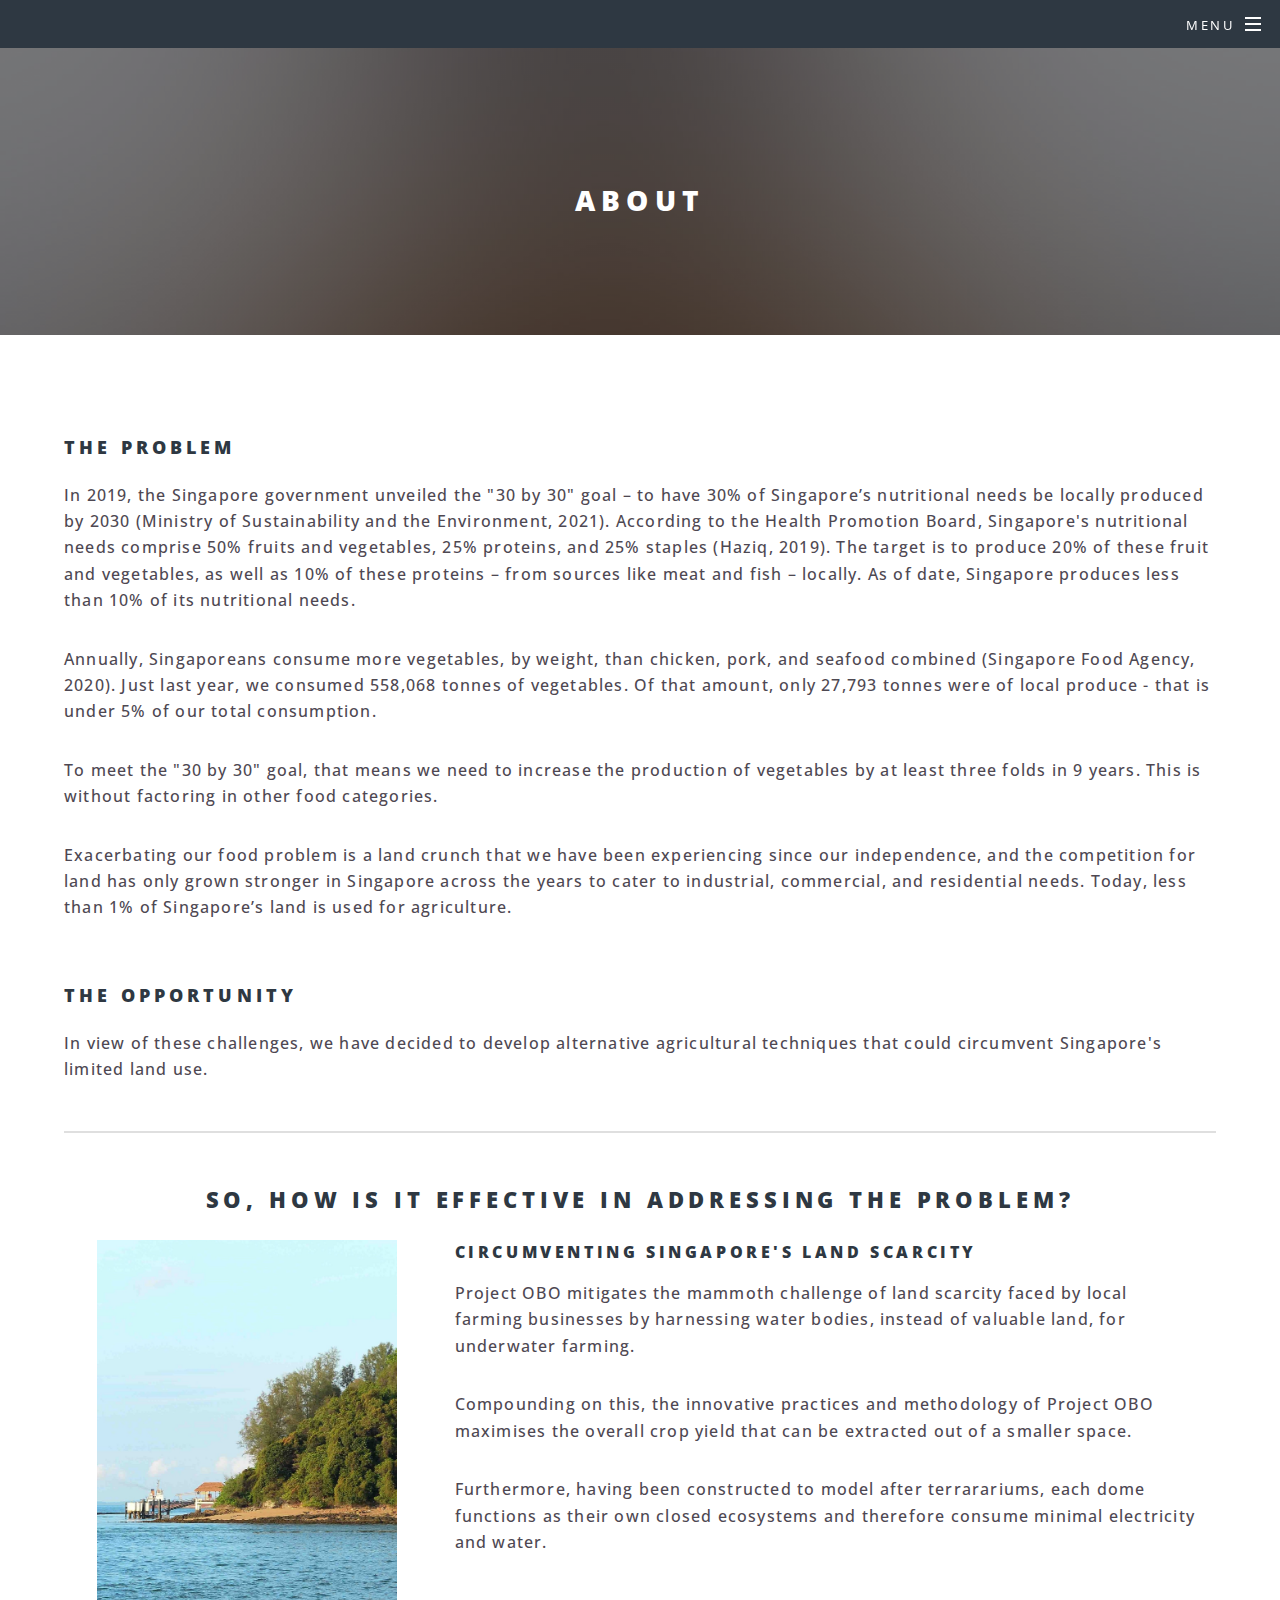
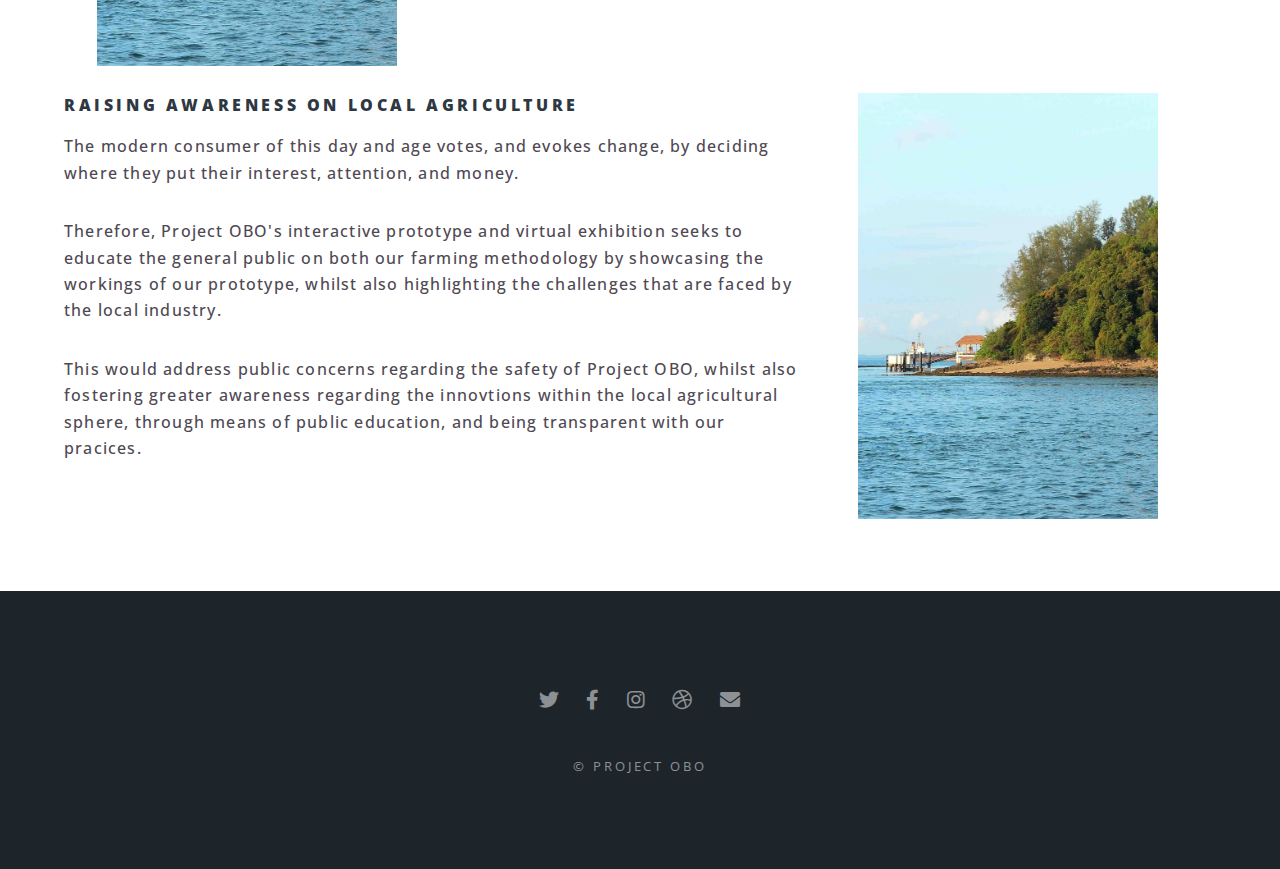
==== commit 9fa56976: "commit" ====
--- a/about.html
+++ b/about.html
@@ -95,18 +95,18 @@
 					</article>
 
 				<!-- Footer -->
-					<footer id="footer">
-						<ul class="icons">
-							<li><a href="#" class="icon brands fa-twitter"><span class="label">Twitter</span></a></li>
-							<li><a href="#" class="icon brands fa-facebook-f"><span class="label">Facebook</span></a></li>
-							<li><a href="#" class="icon brands fa-instagram"><span class="label">Instagram</span></a></li>
-							<li><a href="#" class="icon brands fa-dribbble"><span class="label">Dribbble</span></a></li>
-							<li><a href="#" class="icon solid fa-envelope"><span class="label">Email</span></a></li>
-						</ul>
-						<ul class="copyright">
-							<li>&copy; Untitled</li><li>Design: <a href="http://html5up.net">HTML5 UP</a></li>
-						</ul>
-					</footer>
+				<footer id="footer">
+					<ul class="icons">
+						<li><a href="#" class="icon brands fa-twitter"><span class="label">Twitter</span></a></li>
+						<li><a href="#" class="icon brands fa-facebook-f"><span class="label">Facebook</span></a></li>
+						<li><a href="#" class="icon brands fa-instagram"><span class="label">Instagram</span></a></li>
+						<li><a href="#" class="icon brands fa-dribbble"><span class="label">Dribbble</span></a></li>
+						<li><a href="#" class="icon solid fa-envelope"><span class="label">Email</span></a></li>
+					</ul>
+					<ul class="copyright">
+						<li>&copy; Project OBO</li>
+					</ul>
+				</footer>
 
 			</div>
 
